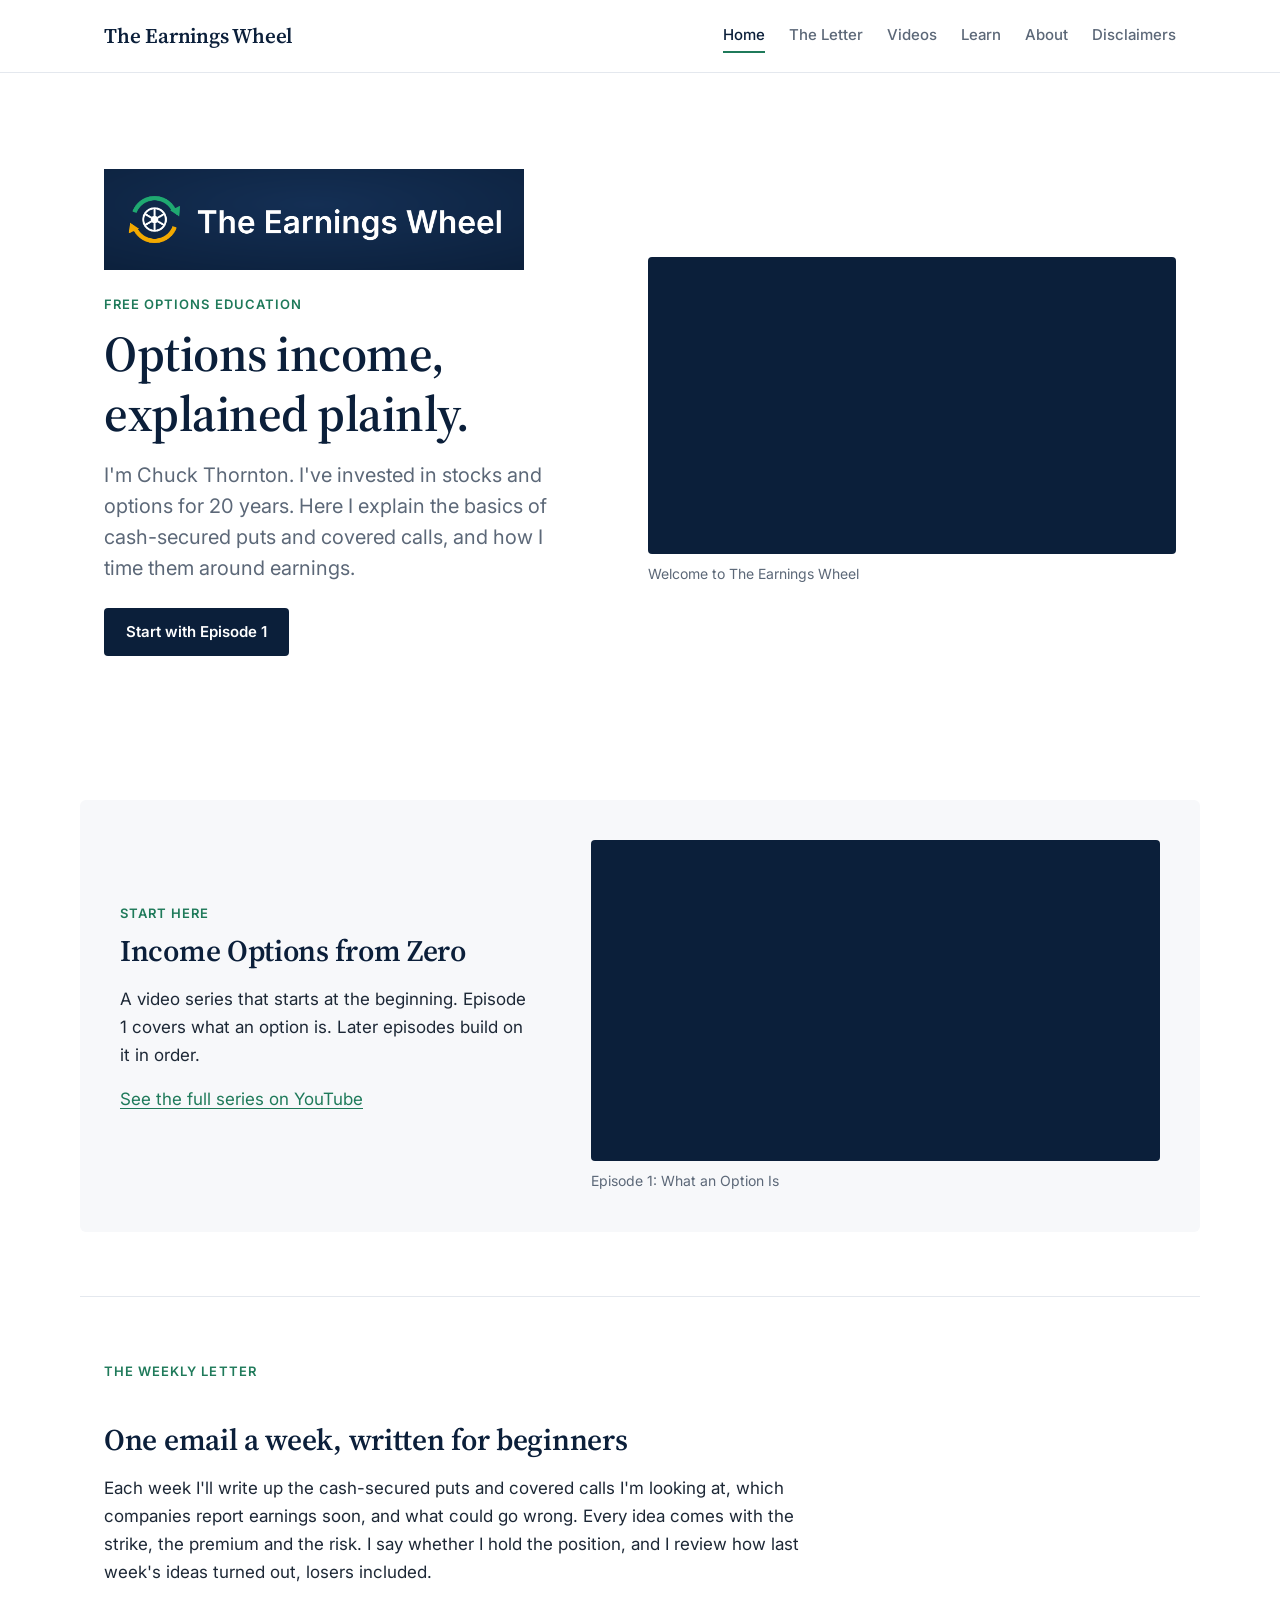
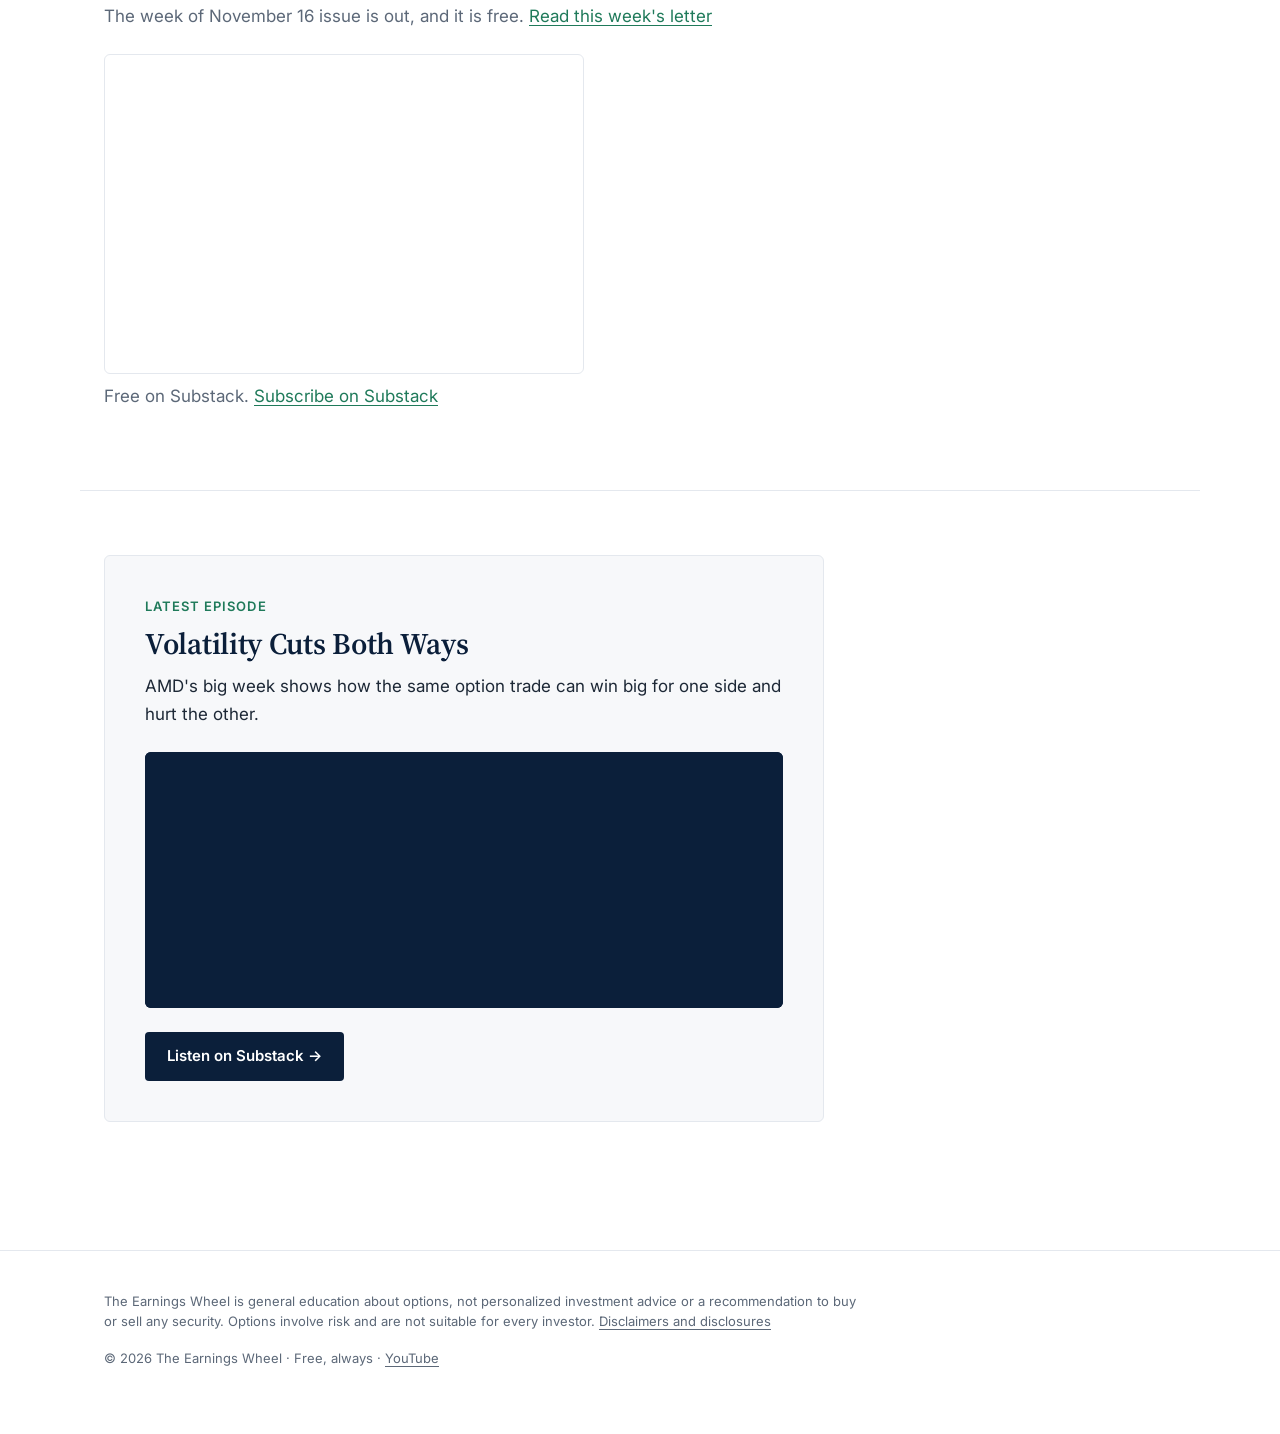
==== index.html @ 8e8e108b "Letter: week of November 16, 2026" ====
<!doctype html>
<html lang="en">
<head>
<meta charset="utf-8">
<meta name="viewport" content="width=device-width, initial-scale=1">
<title>The Earnings Wheel | Free options income education</title>
<meta name="description" content="Free, plain-English education on cash-secured puts, covered calls and the wheel, from Chuck Thornton.">
<meta property="og:title" content="The Earnings Wheel | Free options income education">
<meta property="og:description" content="Free, plain-English education on cash-secured puts, covered calls and the wheel, from Chuck Thornton.">
<meta property="og:url" content="https://earningswheel.com/">
<meta property="og:image" content="https://earningswheel.com/images/og/home_1200x630.png">
<meta name="twitter:card" content="summary_large_image">
<link rel="icon" href="data:image/svg+xml,%3Csvg xmlns='http://www.w3.org/2000/svg' viewBox='0 0 64 64'%3E%3Crect width='64' height='64' rx='12' fill='%230b1f3a'/%3E%3Ccircle cx='32' cy='32' r='15' fill='none' stroke='%23ffffff' stroke-width='5'/%3E%3Ccircle cx='32' cy='32' r='4' fill='%231f7a5a'/%3E%3C/svg%3E">
<link rel="preconnect" href="https://fonts.googleapis.com">
<link rel="preconnect" href="https://fonts.gstatic.com" crossorigin>
<link rel="stylesheet" href="https://fonts.googleapis.com/css2?family=Inter:wght@400;500;600&amp;family=Source+Serif+4:opsz,wght@8..60,500;8..60,600&amp;display=swap">
<link rel="stylesheet" href="styles.css">
</head>
<body>
<header class="site-header">
  <div class="container header-inner">
    <a class="wordmark" href="index.html">The Earnings Wheel</a>
    <nav class="site-nav" aria-label="Main"><a href="index.html" aria-current="page">Home</a><a href="letter.html">The Letter</a><a href="videos.html">Videos</a><a href="learn.html">Learn</a><a href="about.html">About</a><a href="disclaimers.html">Disclaimers</a></nav>
  </div>
</header>
<main>
<section class="hero">
  <div class="container hero-grid">
    <div class="hero-text">
      <img class="page-masthead" src="images/earningswheel_lockup_horizontal_3000_background.png" width="3000" height="722" alt="The Earnings Wheel horizontal navy masthead with wheel icon">
      <p class="eyebrow">Free options education</p>
      <h1>Options income, explained plainly.</h1>
      <p class="lede">I'm Chuck Thornton. I've invested in stocks and options for 20 years. Here I explain the basics of cash-secured puts and covered calls, and how I time them around earnings.</p>
      <p class="actions"><a class="button" href="videos.html#ep1">Start with Episode 1</a></p>
    </div>
    <figure class="hero-video">
      <div class="video"><iframe src="https://www.youtube-nocookie.com/embed/b3jSGx8PVtg" title="Welcome to The Earnings Wheel" allow="accelerometer; clipboard-write; encrypted-media; gyroscope; picture-in-picture; web-share" referrerpolicy="strict-origin-when-cross-origin" allowfullscreen loading="lazy"></iframe></div>
      <figcaption>Welcome to The Earnings Wheel</figcaption>
    </figure>
  </div>
</section>

<section class="section">
  <div class="container split">
    <div>
      <p class="eyebrow">Start here</p>
      <h2>Income Options from Zero</h2>
      <p>A video series that starts at the beginning. Episode 1 covers what an option is. Later episodes build on it in order.</p>
      <p><a href="https://www.youtube.com/playlist?list=PLWsv0Xh7Suto" target="_blank" rel="noopener">See the full series on YouTube</a></p>
    </div>
    <figure>
      <div class="video"><iframe src="https://www.youtube-nocookie.com/embed/blD7JErmvdY" title="What an Option Is" allow="accelerometer; clipboard-write; encrypted-media; gyroscope; picture-in-picture; web-share" referrerpolicy="strict-origin-when-cross-origin" allowfullscreen loading="lazy"></iframe></div>
      <figcaption>Episode 1: What an Option Is</figcaption>
    </figure>
  </div>
</section>

<section class="section section-rule">
  <div class="container"><div class="prose">
    <p class="eyebrow">The weekly letter</p>
    <h2>One email a week, written for beginners</h2>
    <p>Each week I'll write up the cash-secured puts and covered calls I'm looking at, which companies report earnings soon, and what could go wrong. Every idea comes with the strike, the premium and the risk. I say whether I hold the position, and I review how last week's ideas turned out, losers included.</p>
    <p class="note">The week of November 16 issue is out, and it is free. <a href="letter.html">Read this week's letter</a></p>
    <div class="subscribe" id="subscribe">
      <iframe class="substack-embed" src="https://earningswheel.substack.com/embed" title="Subscribe to The Earnings Wheel on Substack" frameborder="0" scrolling="no"></iframe>
      <p class="note">Free on Substack. <a href="https://earningswheel.substack.com/subscribe" target="_blank" rel="noopener">Subscribe on Substack</a></p>
    </div>
  </div></div>
</section>

<section class="section section-rule">
  <div class="container"><div class="prose">
    <article class="podcast-card">
      <p class="eyebrow">Latest episode</p>
      <h2>Volatility Cuts Both Ways</h2>
      <p class="podcast-dek">AMD's big week shows how the same option trade can win big for one side and hurt the other.</p>
      <div class="podcast-player">
        <iframe class="substack-podcast" src="https://earningswheel.substack.com/embed/podcast/volatility-cuts-both-ways" title="Volatility Cuts Both Ways" frameborder="0" scrolling="no"></iframe>
      </div>
      <p class="podcast-actions"><a class="button" href="https://earningswheel.substack.com/p/volatility-cuts-both-ways" target="_blank" rel="noopener">Listen on Substack&nbsp;&rarr;</a></p>
    </article>
  </div></div>
</section>

</main>
<footer class="site-footer">
  <div class="container">
    <p class="footer-note">The Earnings Wheel is general education about options, not personalized investment advice or a recommendation to buy or sell any security. Options involve risk and are not suitable for every investor. <a href="disclaimers.html">Disclaimers and disclosures</a></p>
    <p class="footer-meta">&copy; 2026 The Earnings Wheel &middot; Free, always &middot; <a href="https://www.youtube.com/@EarningsWheel" target="_blank" rel="noopener">YouTube</a></p>
  </div>
</footer>
</body>
</html>
---- styles.css ----
:root{
  --navy:#0b1f3a; --ink:#1d2836; --muted:#5c6878; --line:#e4e8ee; --tint:#f7f8fa; --accent:#1f7a5a;
  --serif:"Source Serif 4",Georgia,"Times New Roman",serif;
  --sans:Inter,-apple-system,"Segoe UI",Helvetica,Arial,sans-serif;
  --s1:8px; --s2:16px; --s3:24px; --s4:40px; --s5:64px; --s6:96px;
}
*,*::before,*::after{box-sizing:border-box}
html{-webkit-text-size-adjust:100%}
body{margin:0;font-family:var(--sans);font-size:17px;line-height:1.65;color:var(--ink);background:#fff;-webkit-font-smoothing:antialiased}
img{max-width:100%;height:auto}
iframe{max-width:100%}
a{color:var(--accent);text-decoration-thickness:1px;text-underline-offset:3px}
a:hover{color:var(--navy)}
h1,h2,h3{font-family:var(--serif);color:var(--navy);font-weight:600;line-height:1.2;letter-spacing:-.01em;margin:0 0 var(--s2)}
h1{font-size:clamp(34px,5vw,50px)}
h2{font-size:clamp(24px,3vw,30px)}
p{margin:0 0 var(--s2)}
.container{max-width:1120px;margin:0 auto;padding:0 var(--s3)}
.prose{max-width:720px}

/* header */
.site-header{border-bottom:1px solid var(--line);background:#fff}
.header-inner{display:flex;align-items:center;justify-content:space-between;gap:var(--s3);min-height:72px;flex-wrap:wrap}
.wordmark{font-family:var(--serif);font-weight:600;font-size:21px;color:var(--navy);text-decoration:none;letter-spacing:-.01em}
.site-nav{display:flex;flex-wrap:wrap;gap:var(--s1) var(--s3)}
.site-nav a{color:var(--muted);text-decoration:none;font-size:15px;font-weight:500;padding:4px 0;border-bottom:2px solid transparent}
.site-nav a:hover{color:var(--navy)}
.site-nav a[aria-current=page]{color:var(--navy);border-bottom-color:var(--accent)}

/* type helpers */
.eyebrow{font-size:13px;font-weight:600;letter-spacing:.08em;text-transform:uppercase;color:var(--accent);margin-bottom:var(--s1)}
.lede{font-size:clamp(18px,2vw,20px);color:var(--muted);line-height:1.55}
.note{color:var(--muted)}
.fine{font-size:14px;color:var(--muted);margin-top:var(--s4)}
.meta{font-size:14px;color:var(--muted);margin:0}
figure{margin:0}
figcaption{font-size:14px;color:var(--muted);margin-top:var(--s1)}

/* buttons */
.actions{display:flex;flex-wrap:wrap;align-items:center;gap:var(--s2) var(--s3);margin-top:var(--s3)}
.button{display:inline-block;background:var(--navy);color:#fff;text-decoration:none;font-weight:600;font-size:15px;padding:12px 22px;border-radius:4px}
.button:hover{background:#163257;color:#fff}
.text-link{font-weight:600;font-size:15px}

/* sections */
.hero{padding:var(--s6) 0 var(--s5)}
.hero-grid{display:grid;grid-template-columns:1fr 1.1fr;gap:var(--s5);align-items:center}
.hero-text .lede{max-width:34em}
.section{padding:var(--s5) 0}
.section-rule .container{border-top:1px solid var(--line);padding-top:var(--s5)}
.section-rule{padding-top:0}
.split{display:grid;grid-template-columns:1fr 1.4fr;gap:var(--s5);align-items:center;background:var(--tint);padding:var(--s4);border-radius:6px}
.page-head{padding:var(--s5) 0 0}
.page-head .lede{margin-bottom:0}
.page-head + .section{padding-top:var(--s4)}
.about-photo{display:block;width:280px;max-width:100%;height:auto;margin:0 0 var(--s3);border-radius:6px;border:1px solid var(--line)}
@media (max-width:600px){.about-photo{width:200px}}
.prose h2{margin-top:var(--s4)}
.prose h2:first-child{margin-top:0}

/* video */
.video{position:relative;aspect-ratio:16/9;background:#0b1f3a;border-radius:4px;overflow:hidden}
.video iframe{position:absolute;inset:0;width:100%;height:100%;border:0}
.video-list{display:grid;grid-template-columns:1fr 1fr;gap:var(--s4)}
.video-list h2{font-size:22px;margin:var(--s2) 0 4px}

/* letter list */
.defs{margin:0;border-top:1px solid var(--line)}
.defs dt{font-weight:600;color:var(--navy);padding-top:var(--s2)}
.defs dd{margin:2px 0 0;padding-bottom:var(--s2);border-bottom:1px solid var(--line);color:var(--ink)}

/* about */
.signature{font-family:var(--serif);font-size:20px;color:var(--navy);margin-top:var(--s3)}
.callout{margin-top:var(--s4);padding:var(--s2) var(--s3);border-left:3px solid var(--accent);background:var(--tint);font-size:15px;color:var(--muted)}

/* footer */
.site-footer{border-top:1px solid var(--line);margin-top:var(--s5);padding:var(--s4) 0 var(--s5)}
.footer-note{font-size:13px;line-height:1.6;color:var(--muted);max-width:760px}
.footer-note a,.footer-meta a{color:var(--muted)}
.footer-meta{font-size:13px;color:var(--muted);margin:0}

@media (max-width:860px){
  .hero{padding:var(--s5) 0 var(--s4)}
  .hero-grid,.split,.video-list{grid-template-columns:1fr;gap:var(--s4)}
  .split{padding:var(--s3)}
}
@media (max-width:520px){
  body{font-size:16px}
  .container{padding:0 20px}
  .header-inner{padding-top:14px;padding-bottom:10px;gap:var(--s1)}
  .site-nav{gap:4px 16px}
  .site-nav a{font-size:14px}
  .section{padding:var(--s4) 0}
  .section-rule .container{padding-top:var(--s4)}
}

/* weekly letter issue */
.page-masthead,.letter-masthead{display:block;width:420px;max-width:100%;height:auto;background:var(--navy);margin:0 0 var(--s3)}
.letter-byline{color:var(--muted);font-size:15px;margin:0 0 var(--s3)}
.letter-head .letter-byline{margin-bottom:0}
.letter-toc{margin:0 0 var(--s4)}
.letter-toc ul{margin:0;padding-left:1.25rem}
.letter-issue .caption{font-size:15px;color:var(--muted);margin:0 0 var(--s2)}
.table-wrap{overflow-x:auto;-webkit-overflow-scrolling:touch;margin:0 0 var(--s3);max-width:100%}
.letter-table{width:100%;border-collapse:collapse;font-size:15px;margin:0;min-width:28rem}
.letter-table th,.letter-table td{border:1px solid var(--line);padding:8px 10px;text-align:left;vertical-align:top}
.letter-table th{background:var(--tint);font-weight:600;color:var(--navy)}
.letter-table th.num{text-align:right;font-variant-numeric:tabular-nums}
.letter-table td.num{text-align:right;white-space:nowrap;font-variant-numeric:tabular-nums}
.letter-issue hr{border:0;border-top:1px solid var(--line);margin:var(--s4) 0}
.letter-issue .callout{margin:var(--s3) 0}
.letter-issue .callout p:last-child{margin-bottom:0}
.letter-issue ul{margin:0 0 var(--s3);padding-left:1.25rem}
.letter-issue li{margin:0 0 .35em}
.letter-issue li:last-child{margin-bottom:0}
.letter-archive-title{font-size:clamp(28px,4vw,40px);margin:0 0 var(--s2)}
@media (max-width:520px){
  .letter-table{font-size:13px;min-width:0;width:100%}
  .letter-table th,.letter-table td{padding:6px 6px}
}

/* watch-on-youtube links under video embeds */
.watch-yt{margin:var(--s1) 0 0;font-size:15px;font-weight:600}

/* Following One Covered Call on Videos — modest portrait embed */
.video-portrait{aspect-ratio:9/16;max-width:320px;margin:var(--s3) 0 var(--s2)}
.follow-list h3{font-size:22px;margin:var(--s2) 0 4px}
.follow-list article + article{margin-top:var(--s4)}

.follow-videos{display:grid;grid-template-columns:1fr 1fr;gap:var(--s4);margin-top:var(--s3);align-items:start}
.follow-videos .video-portrait{margin-top:0;max-width:100%}
@media (max-width:600px){
  .follow-videos{grid-template-columns:1fr}
  .follow-videos .video-portrait{max-width:320px}
}

/* Home: Substack signup for the weekly letter */
.subscribe{margin-top:var(--s3)}
.substack-embed{display:block;width:100%;max-width:480px;height:320px;border:1px solid var(--line);border-radius:6px;background:#fff}
.subscribe .note{margin-top:var(--s1)}

/* Home: latest podcast episode */
.podcast-card{padding:var(--s4);background:var(--tint);border:1px solid var(--line);border-radius:6px;overflow:hidden}
.podcast-card h2{margin-top:0;margin-bottom:10px}
.podcast-card .podcast-dek{margin:0 0 var(--s3)}
/* Wide card: Substack uses a tall layout, so the iframe is taller than the
   visible window and pinned to the bottom so the control row is fully visible
   with padding, without the empty hero above or the Subscribe row below. */
.podcast-player{width:100%;height:256px;border-radius:6px;overflow:hidden;background:var(--navy);position:relative}
.podcast-player iframe{display:block;width:100%;height:456px;border:0;background:var(--navy);position:absolute;left:0;bottom:0}
.podcast-actions{margin:var(--s3) 0 0}
/* Narrower than Substack's tall layout (~600px player width) */
@media (max-width:727px){
  .podcast-player{height:336px}
  .podcast-player iframe{position:static;height:336px}
}
@media (max-width:520px){
  .podcast-card{padding:20px}
  .podcast-player{container-type:inline-size;height:auto;aspect-ratio:350/204;position:relative}
  .podcast-player iframe{position:absolute;left:0;top:0;bottom:auto;width:350px;max-width:none;height:204px;transform-origin:0 0;transform:scale(calc(100cqi / 350px))}
}
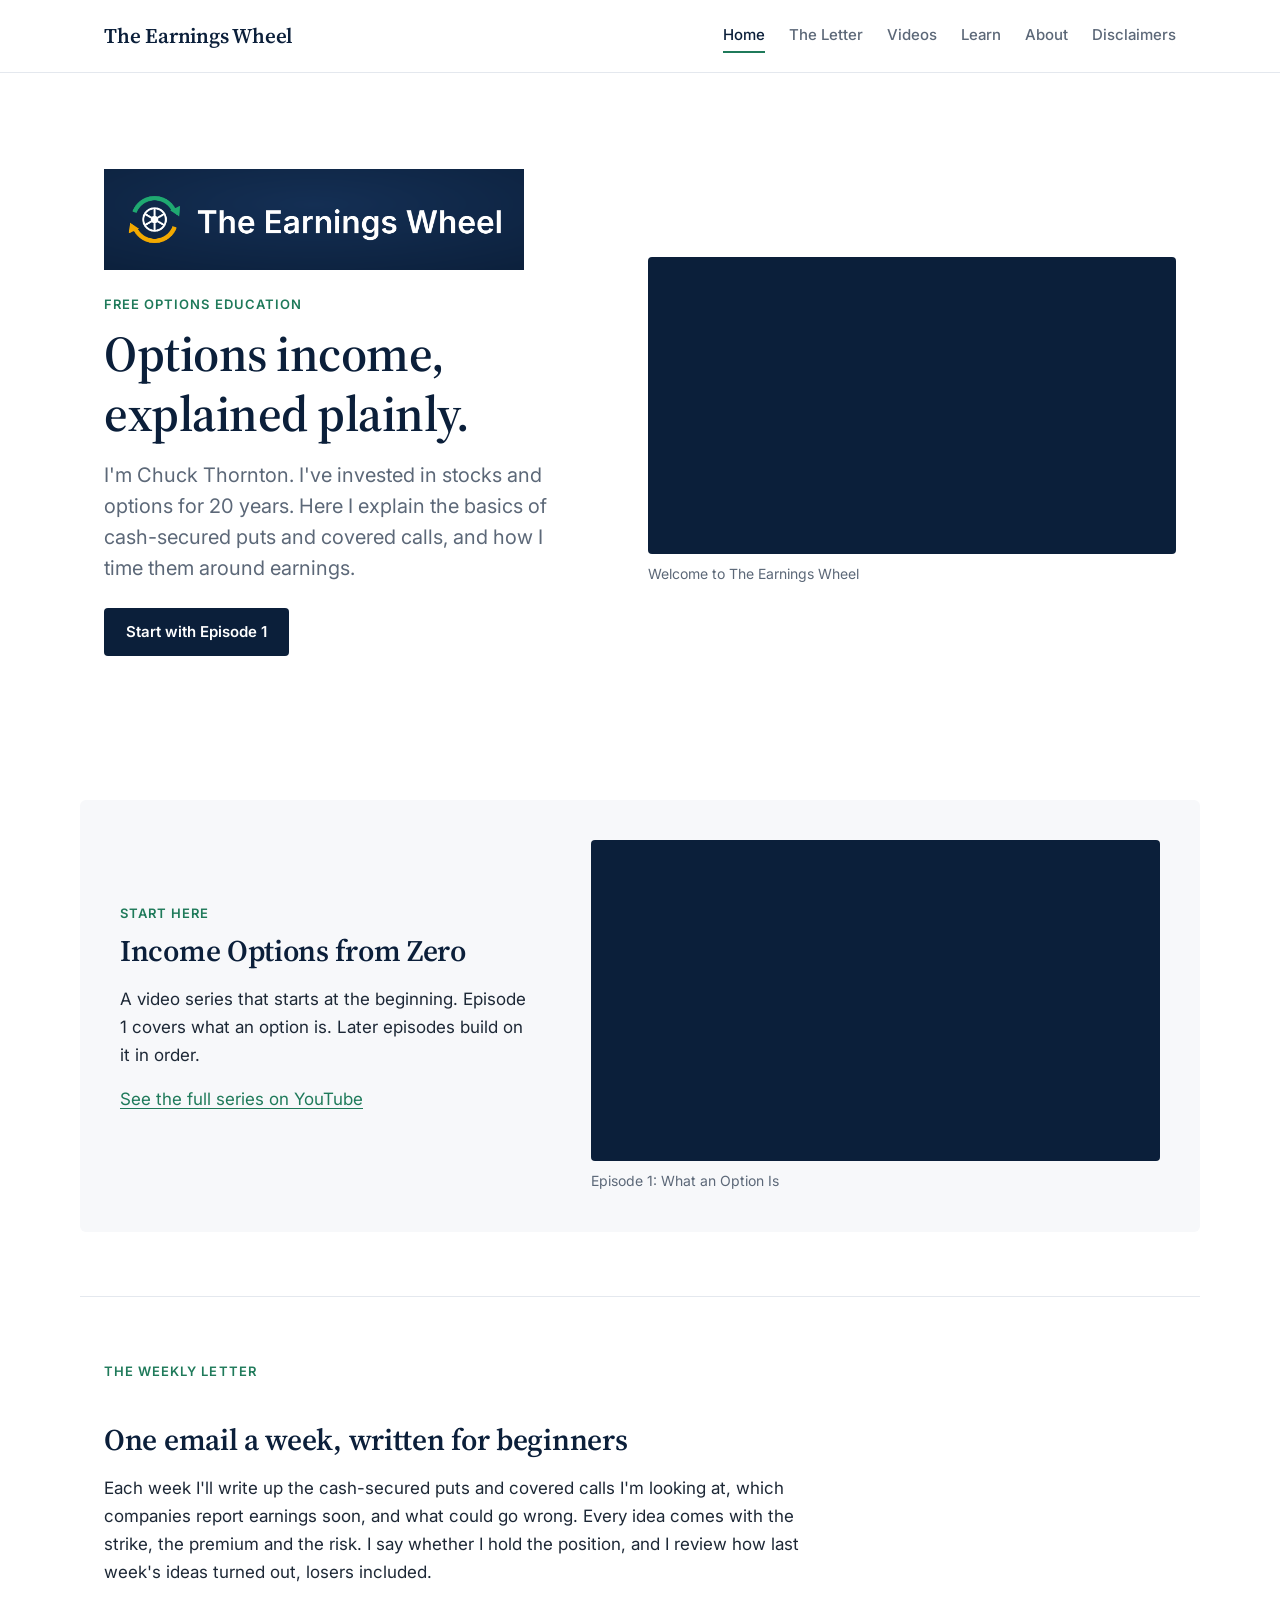
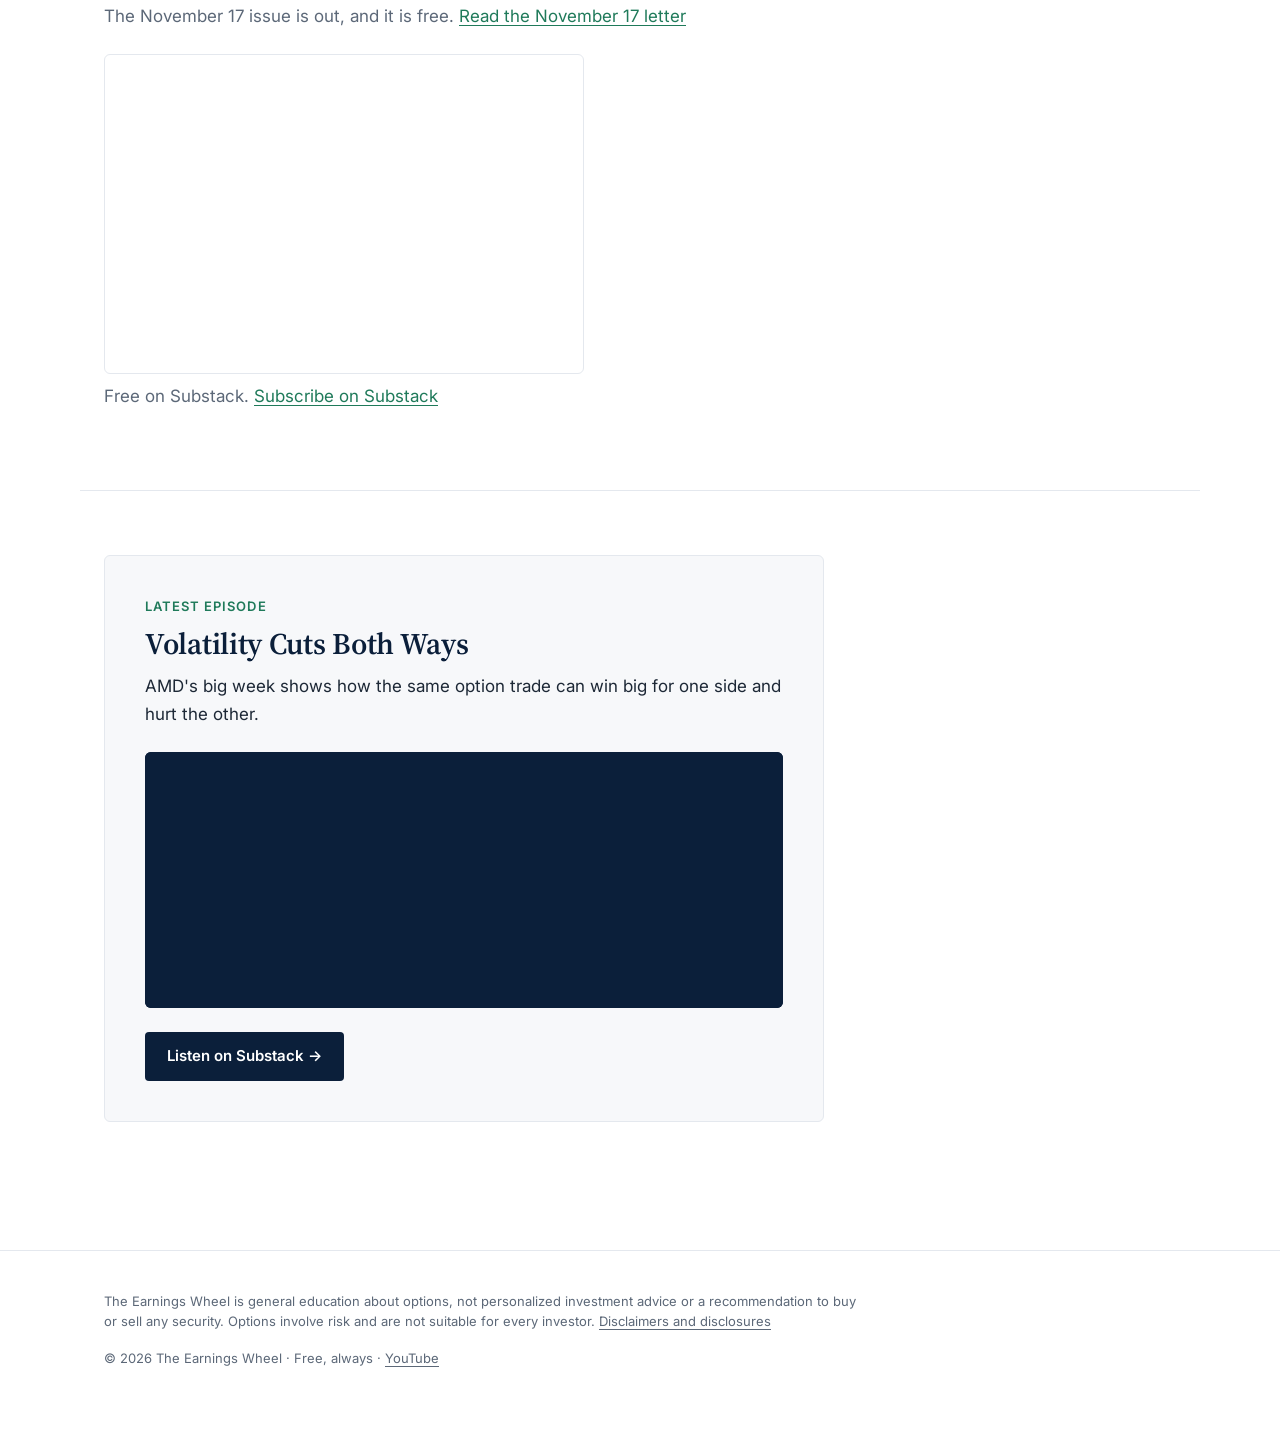
==== commit 525b6dfc: "Letter: The week NVIDIA reports without Jensen Huang (Nov 17, 2026)" ====
--- a/index.html
+++ b/index.html
@@ -60,7 +60,7 @@
     <p class="eyebrow">The weekly letter</p>
     <h2>One email a week, written for beginners</h2>
     <p>Each week I'll write up the cash-secured puts and covered calls I'm looking at, which companies report earnings soon, and what could go wrong. Every idea comes with the strike, the premium and the risk. I say whether I hold the position, and I review how last week's ideas turned out, losers included.</p>
-    <p class="note">The week of November 16 issue is out, and it is free. <a href="letter.html">Read this week's letter</a></p>
+    <p class="note">The November 17 issue is out, and it is free. <a href="letter.html">Read the November 17 letter</a></p>
     <div class="subscribe" id="subscribe">
       <iframe class="substack-embed" src="https://earningswheel.substack.com/embed" title="Subscribe to The Earnings Wheel on Substack" frameborder="0" scrolling="no"></iframe>
       <p class="note">Free on Substack. <a href="https://earningswheel.substack.com/subscribe" target="_blank" rel="noopener">Subscribe on Substack</a></p>
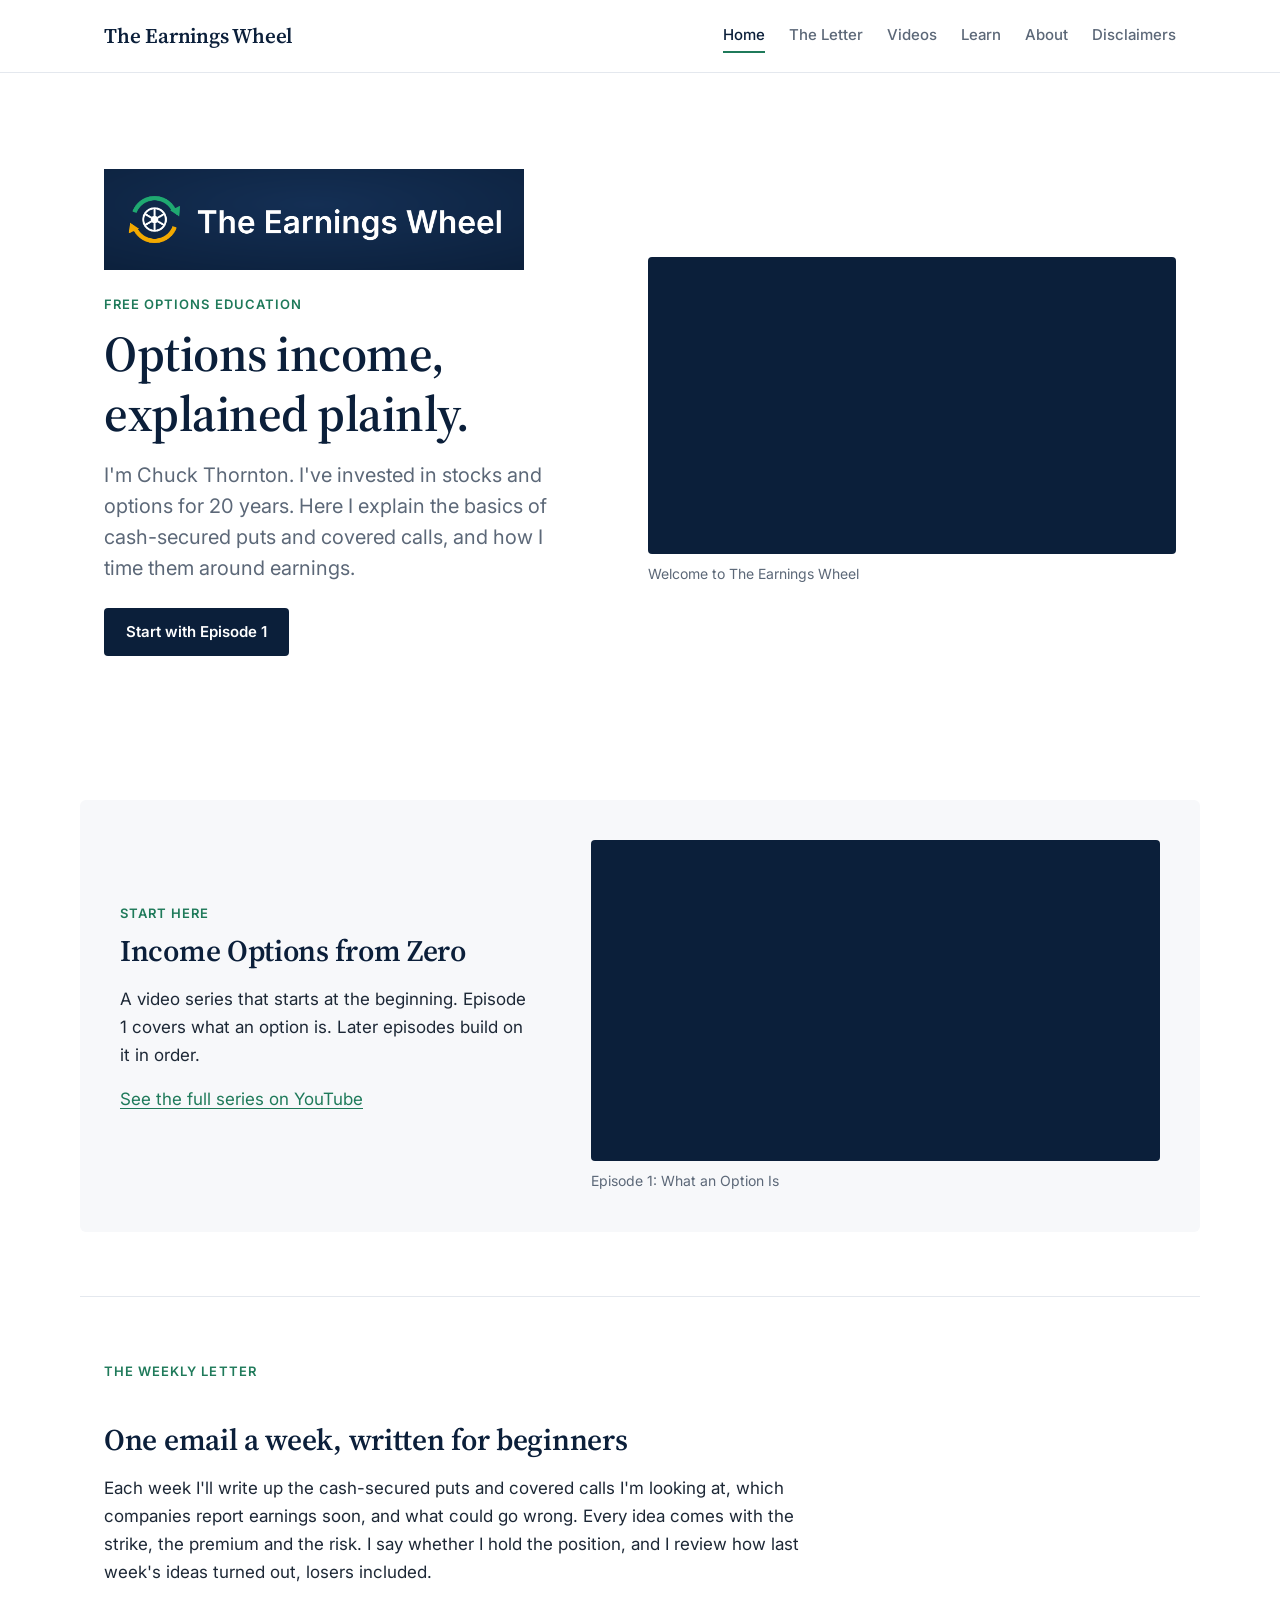
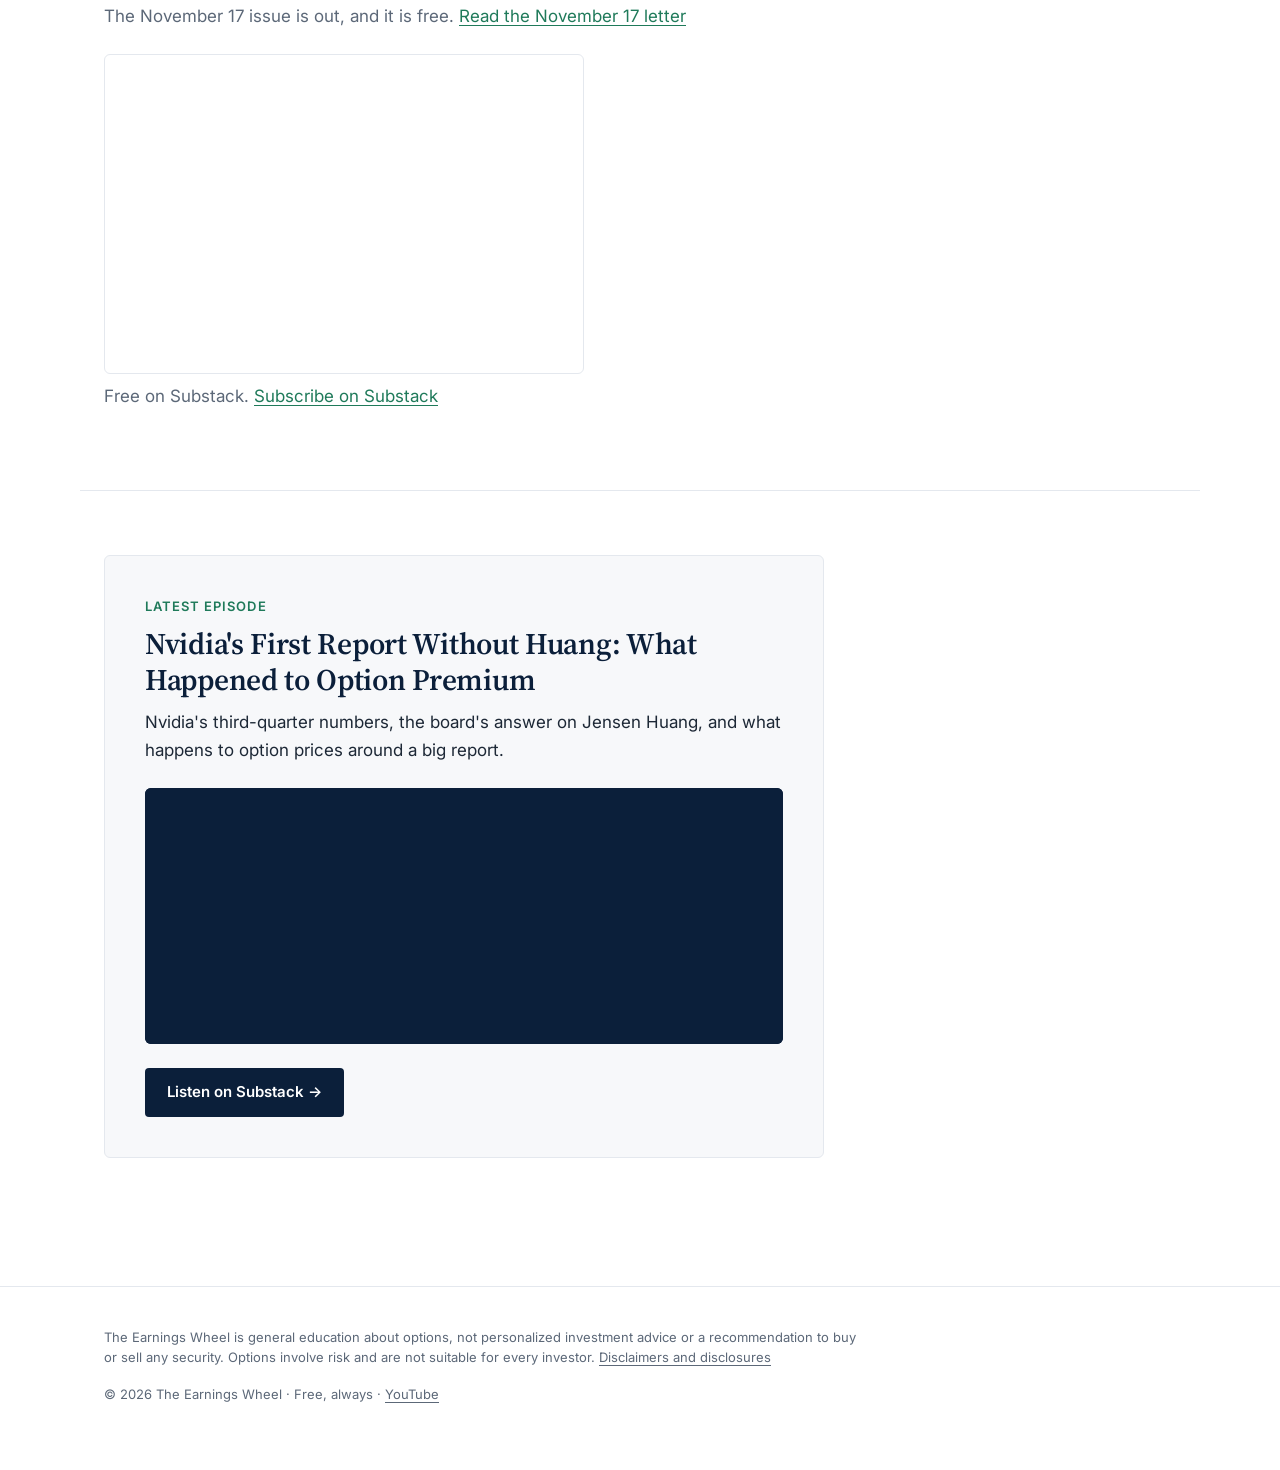
==== commit 88e355d3: "Home: update latest podcast episode to Nvidia Q3" ====
--- a/index.html
+++ b/index.html
@@ -72,12 +72,12 @@
   <div class="container"><div class="prose">
     <article class="podcast-card">
       <p class="eyebrow">Latest episode</p>
-      <h2>Volatility Cuts Both Ways</h2>
-      <p class="podcast-dek">AMD's big week shows how the same option trade can win big for one side and hurt the other.</p>
+      <h2>Nvidia's First Report Without Huang: What Happened to Option Premium</h2>
+      <p class="podcast-dek">Nvidia's third-quarter numbers, the board's answer on Jensen Huang, and what happens to option prices around a big report.</p>
       <div class="podcast-player">
-        <iframe class="substack-podcast" src="https://earningswheel.substack.com/embed/podcast/volatility-cuts-both-ways" title="Volatility Cuts Both Ways" frameborder="0" scrolling="no"></iframe>
+        <iframe class="substack-podcast" src="https://earningswheel.substack.com/embed/podcast/nvidias-first-report-without-huang" title="Nvidia's First Report Without Huang: What Happened to Option Premium" frameborder="0" scrolling="no"></iframe>
       </div>
-      <p class="podcast-actions"><a class="button" href="https://earningswheel.substack.com/p/volatility-cuts-both-ways" target="_blank" rel="noopener">Listen on Substack&nbsp;&rarr;</a></p>
+      <p class="podcast-actions"><a class="button" href="https://earningswheel.substack.com/p/nvidias-first-report-without-huang" target="_blank" rel="noopener">Listen on Substack&nbsp;&rarr;</a></p>
     </article>
   </div></div>
 </section>
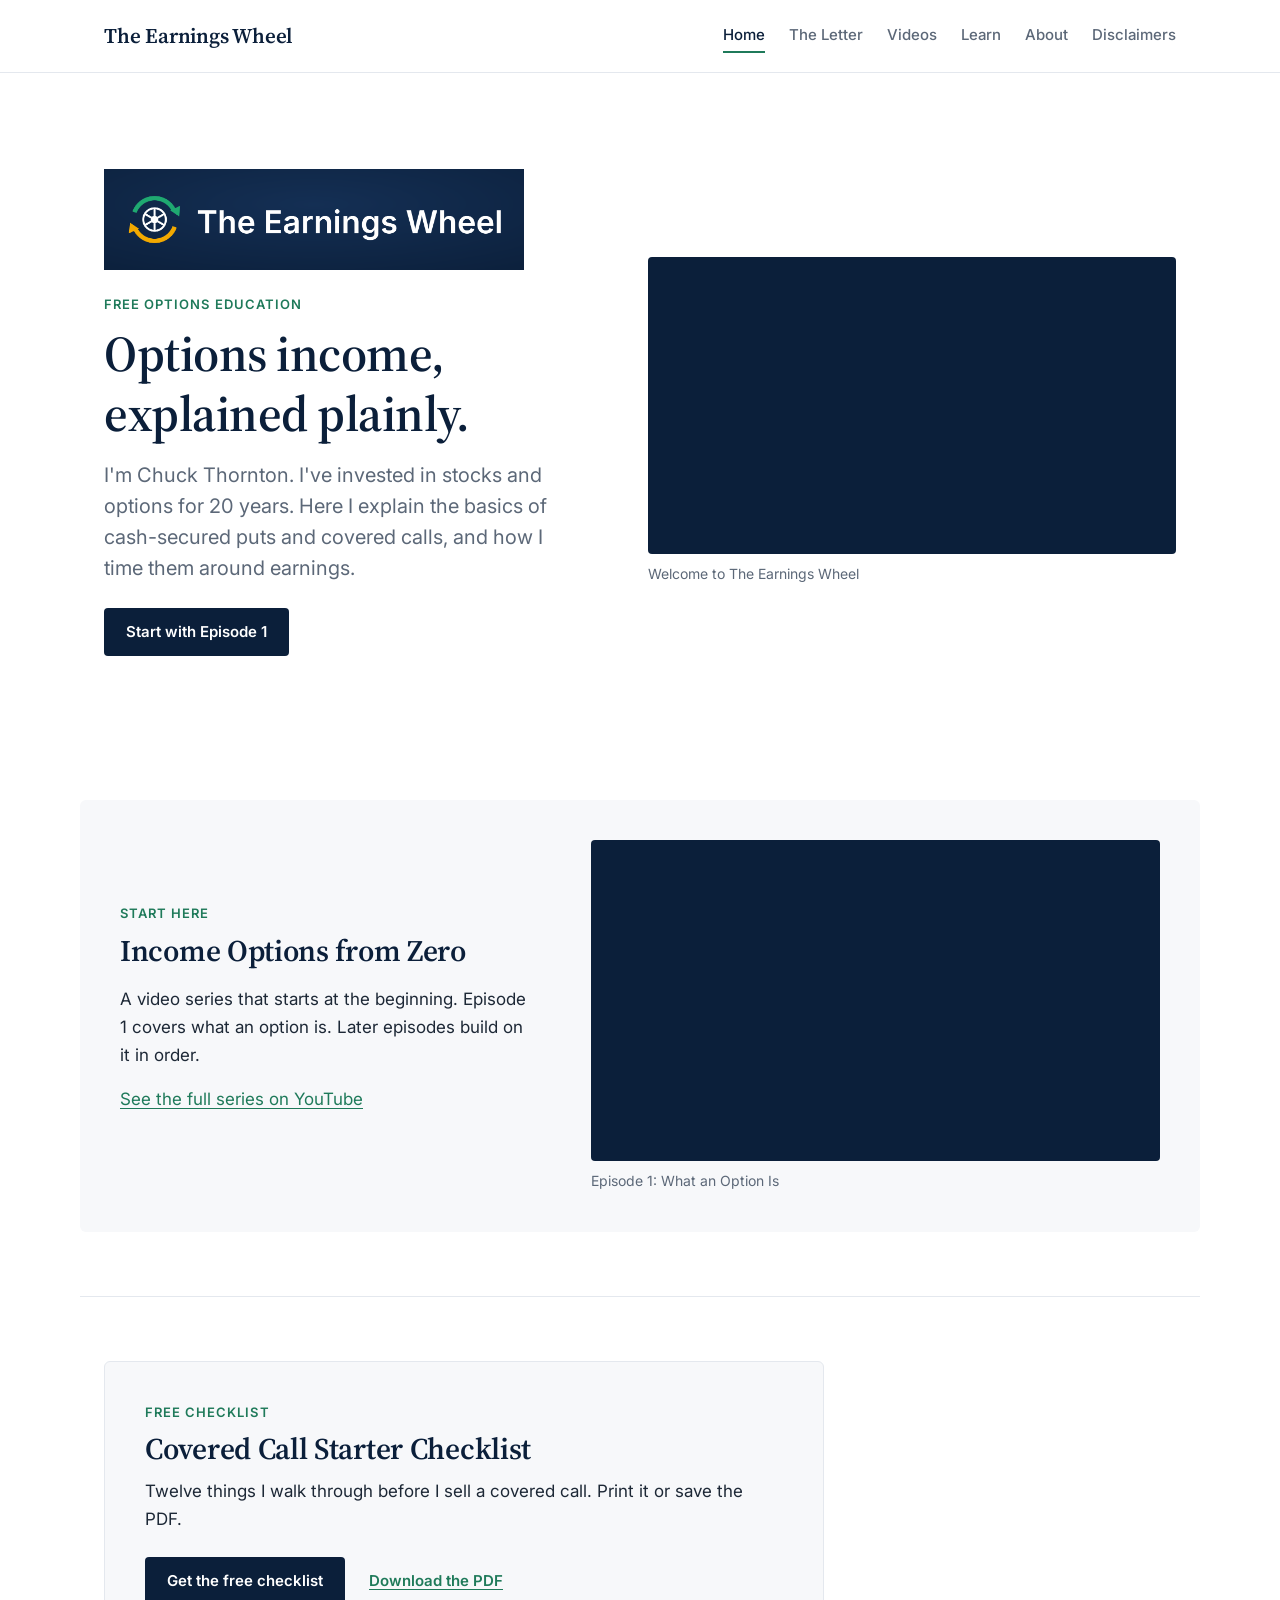
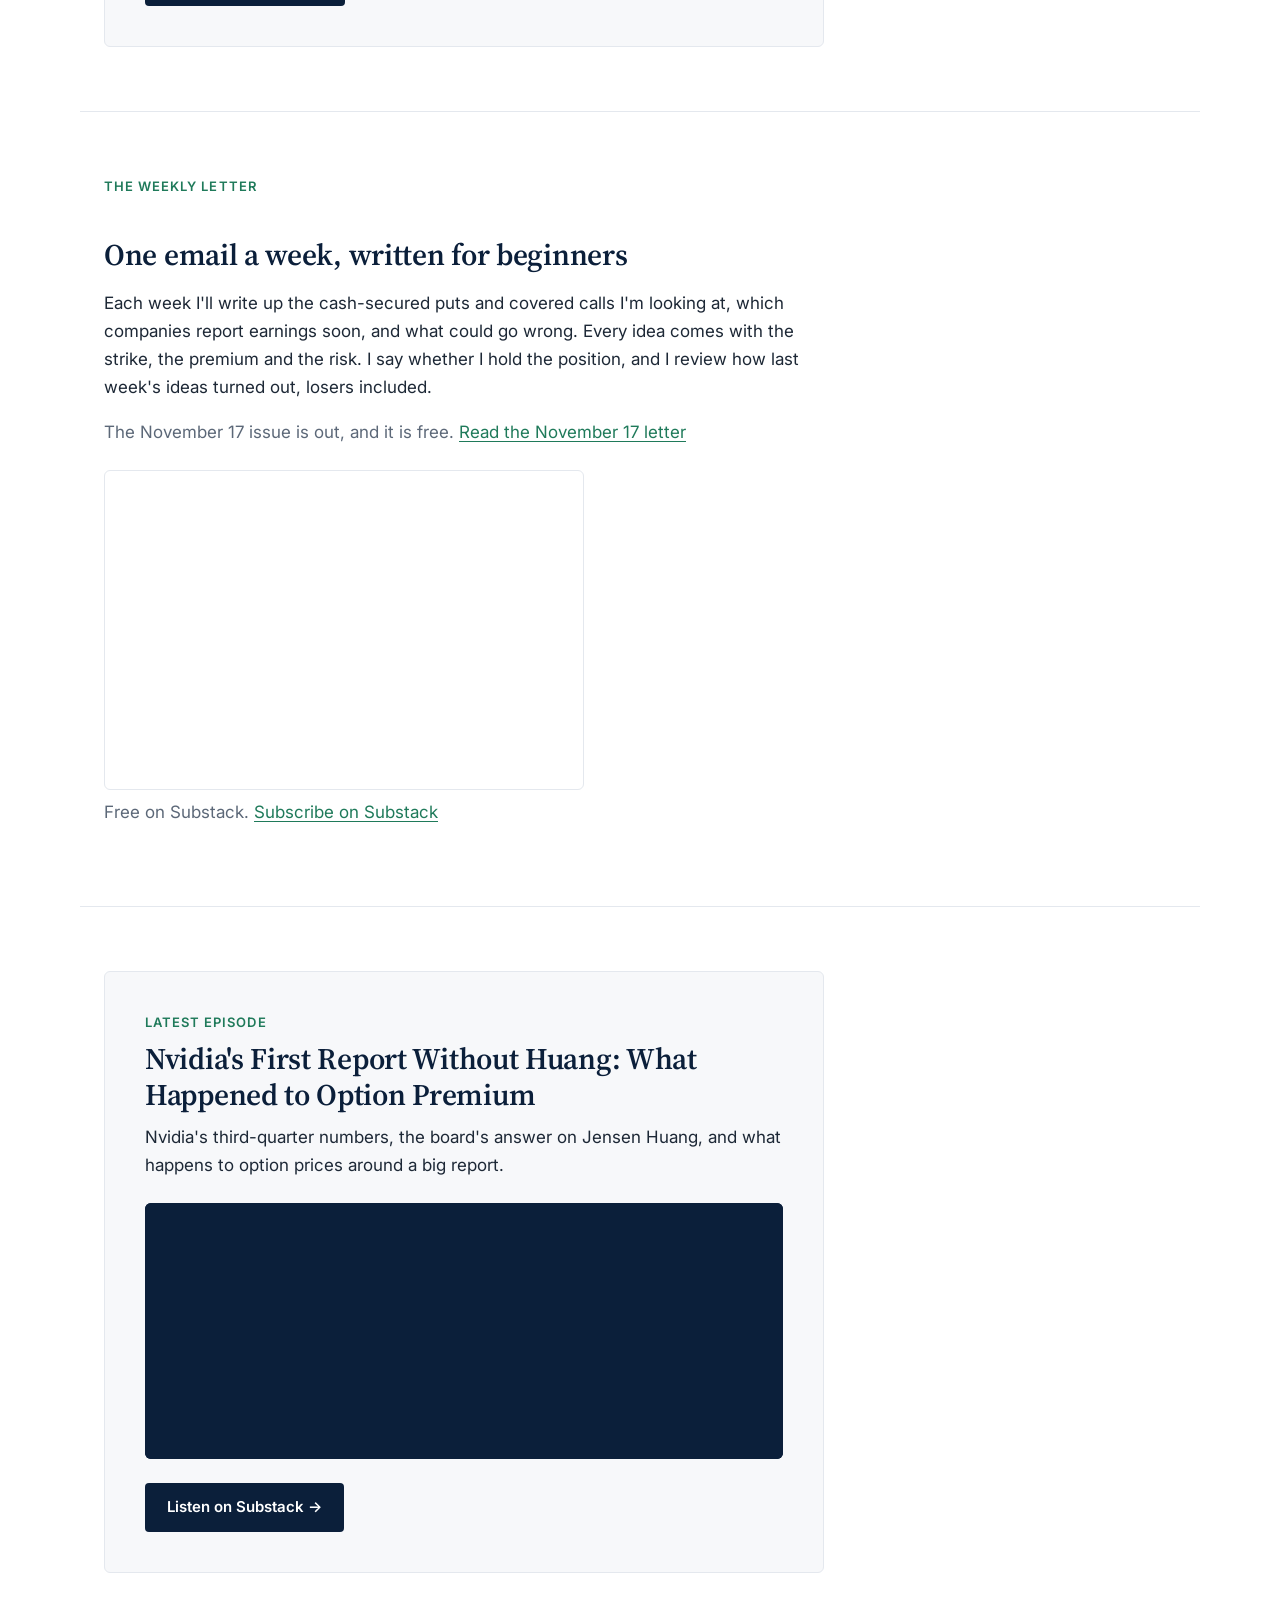
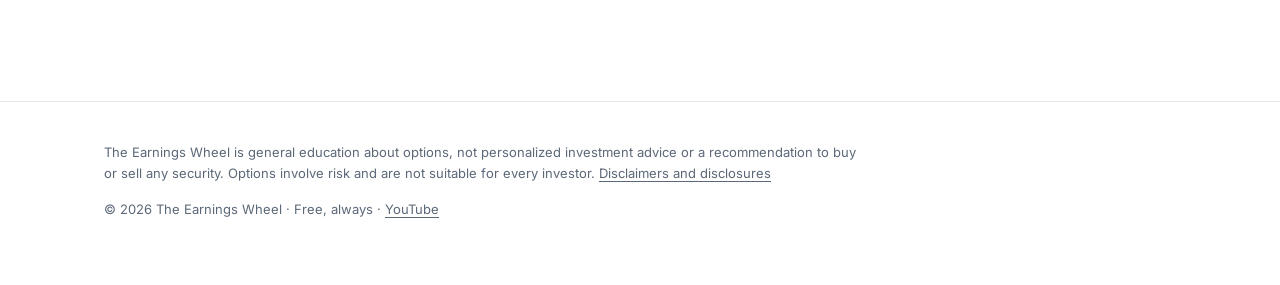
==== commit 4ba8ebf5: "Add Covered Call Starter Checklist page and printable PDF" ====
--- a/index.html
+++ b/index.html
@@ -57,6 +57,17 @@
 
 <section class="section section-rule">
   <div class="container"><div class="prose">
+    <div class="checklist-promo">
+      <p class="eyebrow">Free checklist</p>
+      <h2>Covered Call Starter Checklist</h2>
+      <p>Twelve things I walk through before I sell a covered call. Print it or save the PDF.</p>
+      <p class="actions"><a class="button" href="checklist.html">Get the free checklist</a> <a class="text-link" href="checklist.pdf">Download the PDF</a></p>
+    </div>
+  </div></div>
+</section>
+
+<section class="section section-rule">
+  <div class="container"><div class="prose">
     <p class="eyebrow">The weekly letter</p>
     <h2>One email a week, written for beginners</h2>
     <p>Each week I'll write up the cash-secured puts and covered calls I'm looking at, which companies report earnings soon, and what could go wrong. Every idea comes with the strike, the premium and the risk. I say whether I hold the position, and I review how last week's ideas turned out, losers included.</p>
--- a/styles.css
+++ b/styles.css
@@ -159,3 +159,46 @@
   .podcast-player{container-type:inline-size;height:auto;aspect-ratio:350/204;position:relative}
   .podcast-player iframe{position:absolute;left:0;top:0;bottom:auto;width:350px;max-width:none;height:204px;transform-origin:0 0;transform:scale(calc(100cqi / 350px))}
 }
+
+/* Covered Call Starter Checklist */
+.checklist{list-style:none;margin:0;padding:0}
+.checklist li{margin:0;padding:0;border-bottom:1px solid var(--line)}
+.checklist li:last-child{border-bottom:0}
+.check-item{display:flex;gap:14px;align-items:flex-start;padding:18px 0;cursor:pointer}
+.check-item input{
+  position:absolute;width:1px;height:1px;padding:0;margin:-1px;overflow:hidden;clip:rect(0,0,0,0);white-space:nowrap;border:0
+}
+.tick{
+  flex:0 0 auto;width:22px;height:22px;margin-top:5px;border:2px solid var(--navy);border-radius:3px;background:#fff;
+  position:relative;print-color-adjust:exact;-webkit-print-color-adjust:exact
+}
+.check-item input:checked + .tick{background:var(--accent);border-color:var(--accent)}
+.check-item input:checked + .tick::after{
+  content:"";position:absolute;left:6px;top:1px;width:6px;height:11px;border:solid #fff;border-width:0 2px 2px 0;transform:rotate(45deg)
+}
+.check-item input:focus-visible + .tick{outline:2px solid var(--accent);outline-offset:2px}
+.check-text{min-width:0;flex:1}
+.check-text strong{display:block;font-family:var(--serif);font-weight:600;font-size:20px;color:var(--navy);line-height:1.3;margin:0 0 6px}
+.check-text .check-body{display:block;margin:0;color:var(--ink)}
+.checklist-promo{padding:var(--s4);background:var(--tint);border:1px solid var(--line);border-radius:6px}
+.checklist-promo h2{margin-top:0;margin-bottom:10px}
+.checklist-promo p:last-of-type{margin-bottom:0}
+.checklist-promo .actions{margin-top:var(--s3)}
+@media (max-width:520px){
+  .checklist-promo{padding:20px}
+  .check-text strong{font-size:18px}
+}
+
+@media print{
+  .site-header,.page-masthead,.actions,.subscribe,.subscribe-section,.site-footer .footer-meta{display:none !important}
+  .site-footer{margin-top:var(--s3);padding:var(--s3) 0 0;border-top:1px solid #ccc}
+  .page-head,.section,.hero{padding:0 !important}
+  .page-head + .section{padding-top:var(--s2) !important}
+  .page-head .lede{margin-bottom:var(--s2)}
+  a{color:inherit;text-decoration:none}
+  .check-item{padding:12px 0;cursor:default;break-inside:avoid;page-break-inside:avoid}
+  .tick{border-color:#000;background:#fff}
+  .check-item input:checked + .tick{background:#000;border-color:#000}
+  .callout{break-inside:avoid;background:#fff;border-left-color:#000;color:#000}
+  @page{margin:.6in}
+}
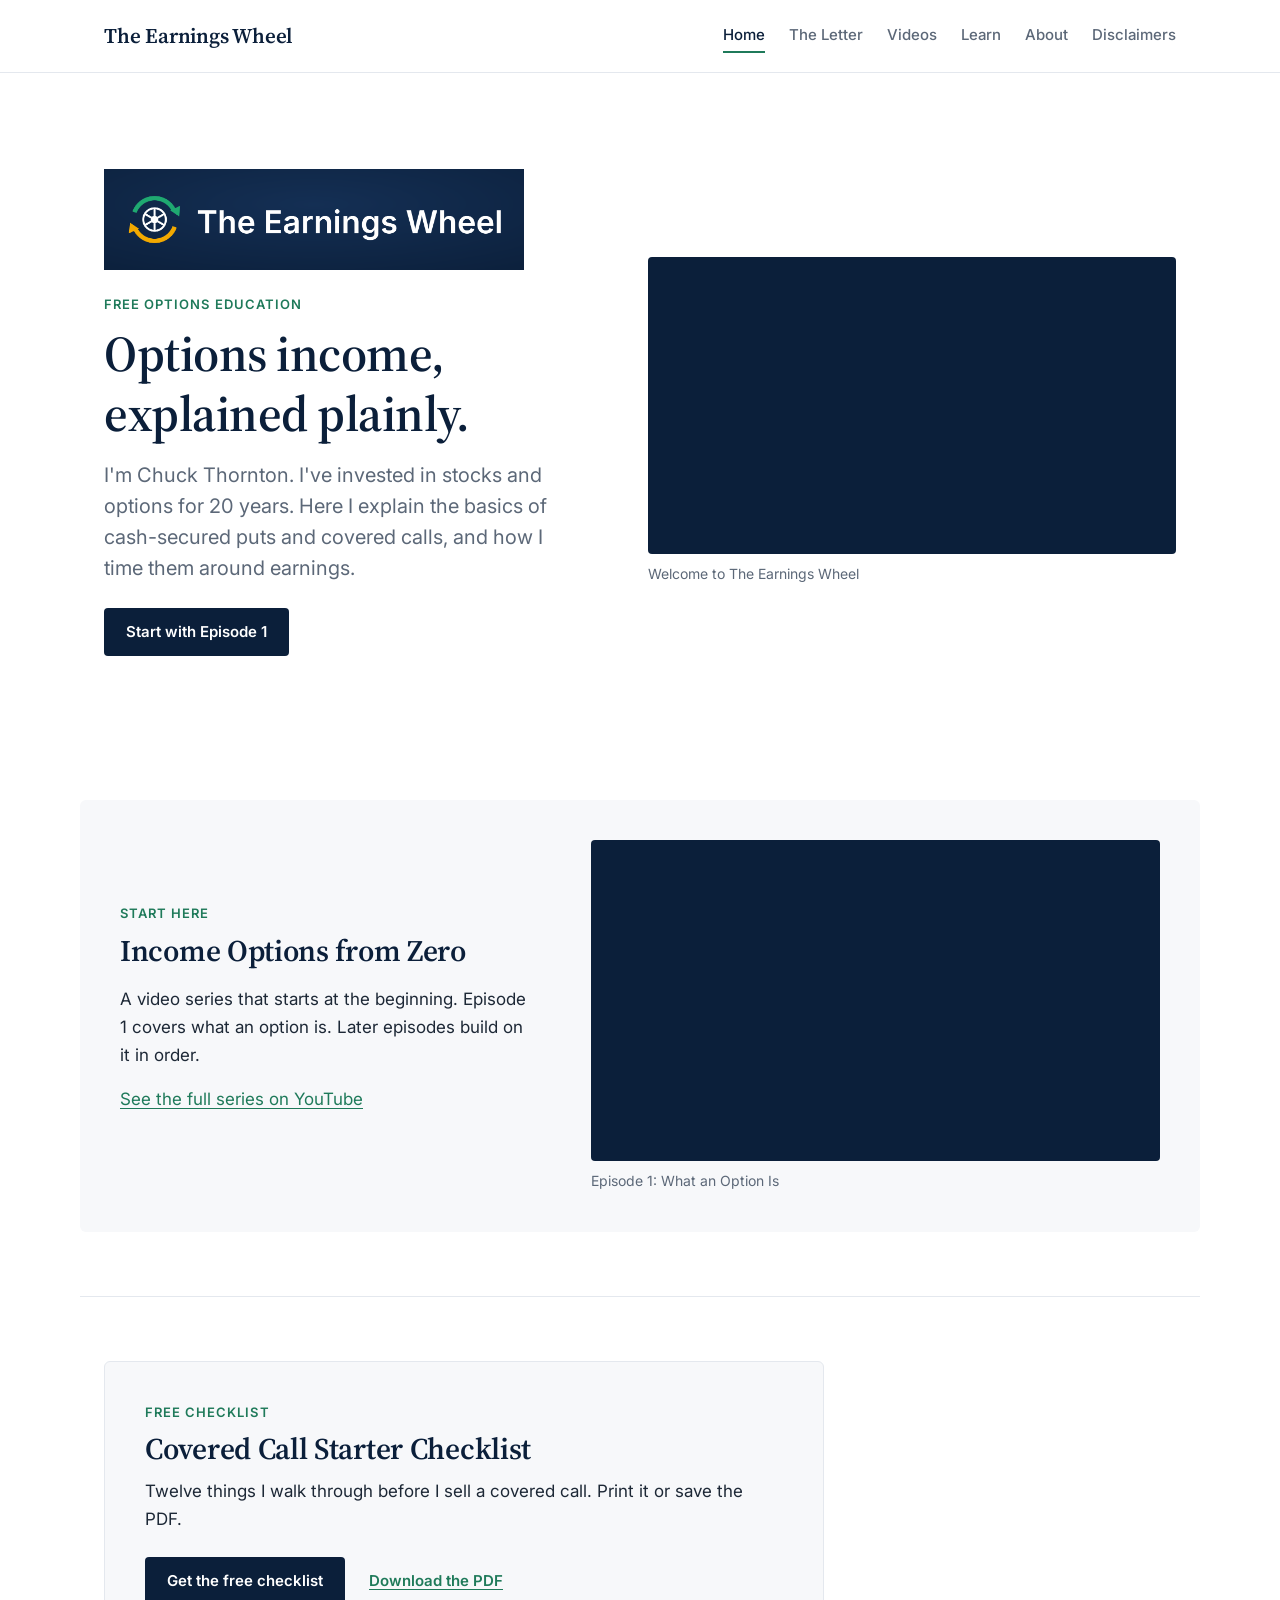
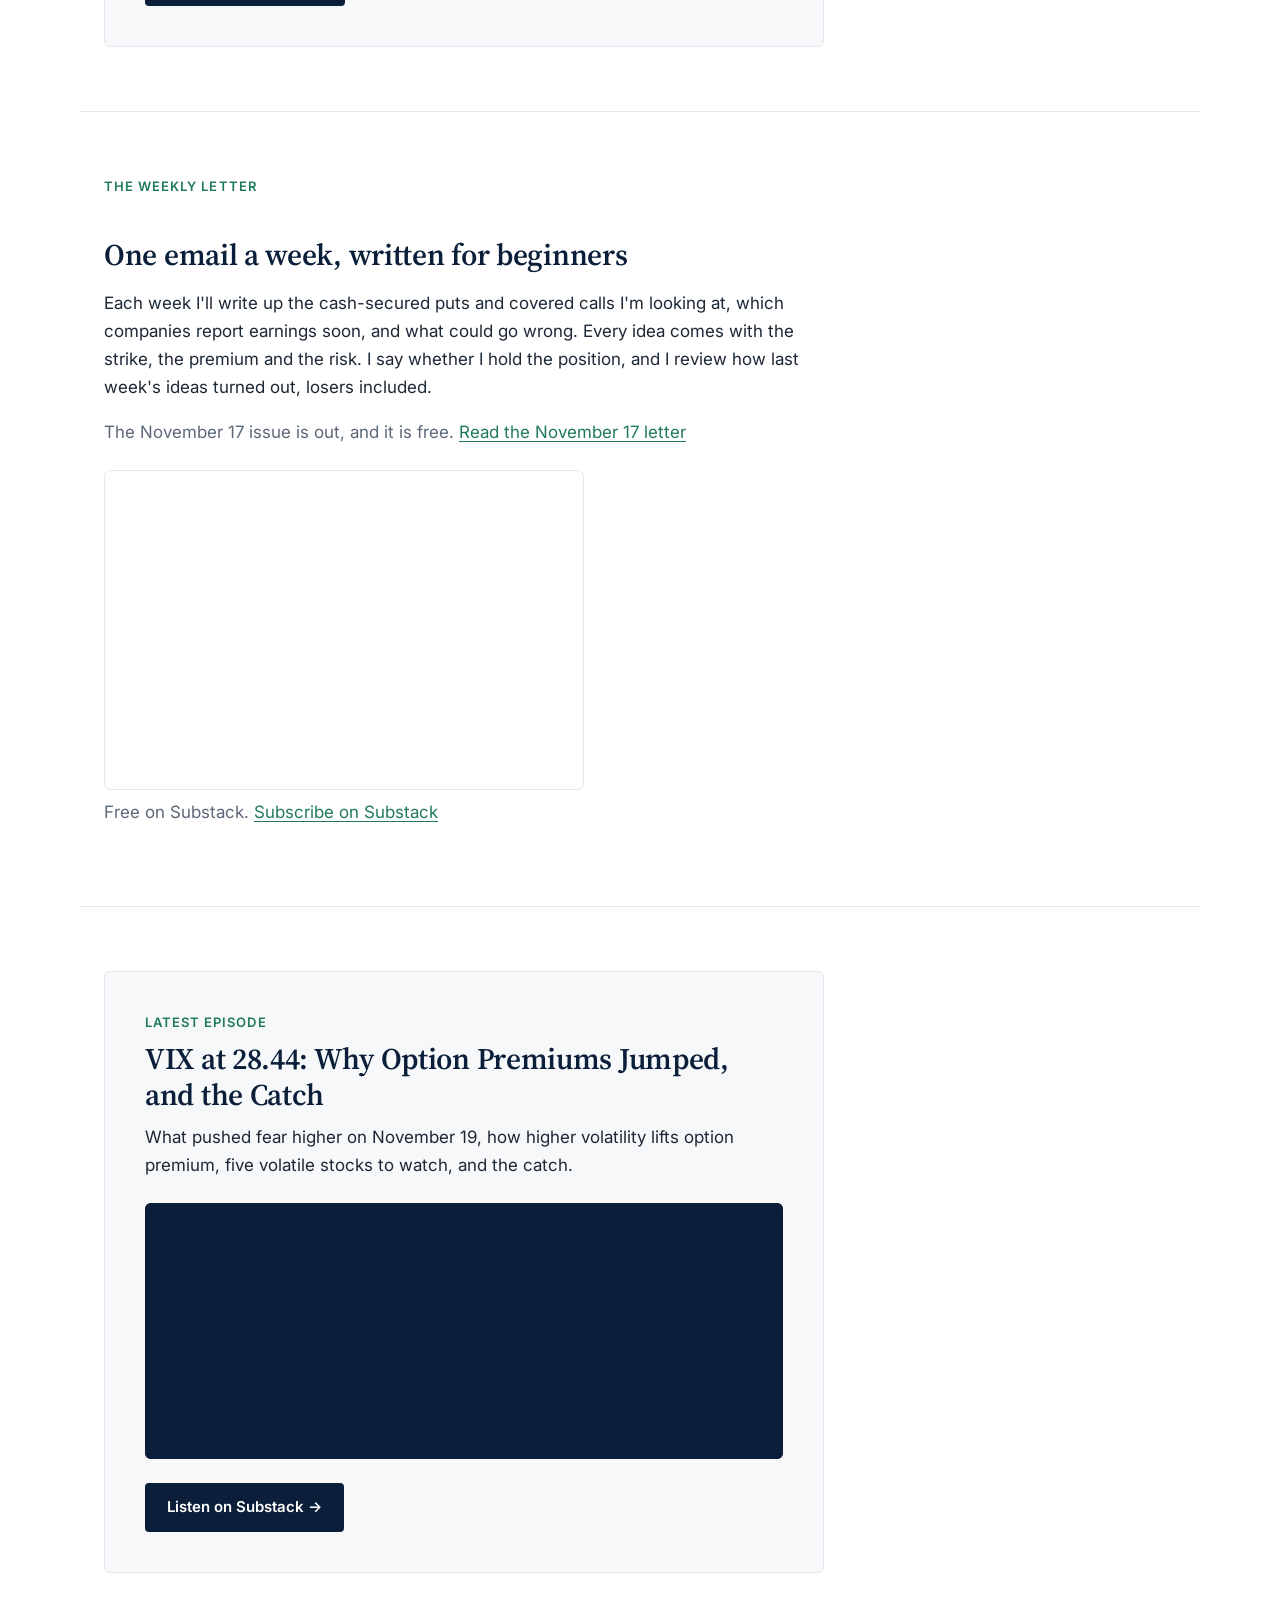
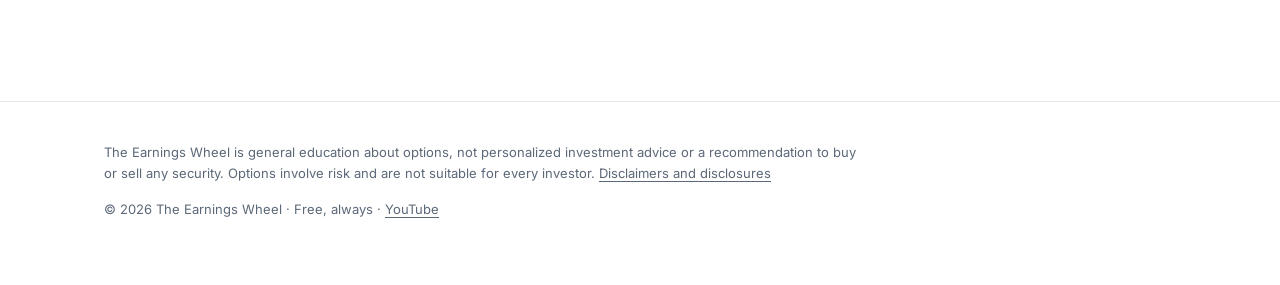
==== commit a41767eb: "Update homepage Latest episode card to Podcast Episode 3 (VIX at 28.44)" ====
--- a/index.html
+++ b/index.html
@@ -83,12 +83,12 @@
   <div class="container"><div class="prose">
     <article class="podcast-card">
       <p class="eyebrow">Latest episode</p>
-      <h2>Nvidia's First Report Without Huang: What Happened to Option Premium</h2>
-      <p class="podcast-dek">Nvidia's third-quarter numbers, the board's answer on Jensen Huang, and what happens to option prices around a big report.</p>
+      <h2>VIX at 28.44: Why Option Premiums Jumped, and the Catch</h2>
+      <p class="podcast-dek">What pushed fear higher on November 19, how higher volatility lifts option premium, five volatile stocks to watch, and the catch.</p>
       <div class="podcast-player">
-        <iframe class="substack-podcast" src="https://earningswheel.substack.com/embed/podcast/nvidias-first-report-without-huang" title="Nvidia's First Report Without Huang: What Happened to Option Premium" frameborder="0" scrolling="no"></iframe>
+        <iframe class="substack-podcast" src="https://earningswheel.substack.com/embed/podcast/vix-at-2844-why-option-premiums-jumped" title="VIX at 28.44: Why Option Premiums Jumped, and the Catch" frameborder="0" scrolling="no"></iframe>
       </div>
-      <p class="podcast-actions"><a class="button" href="https://earningswheel.substack.com/p/nvidias-first-report-without-huang" target="_blank" rel="noopener">Listen on Substack&nbsp;&rarr;</a></p>
+      <p class="podcast-actions"><a class="button" href="https://earningswheel.substack.com/p/vix-at-2844-why-option-premiums-jumped" target="_blank" rel="noopener">Listen on Substack&nbsp;&rarr;</a></p>
     </article>
   </div></div>
 </section>
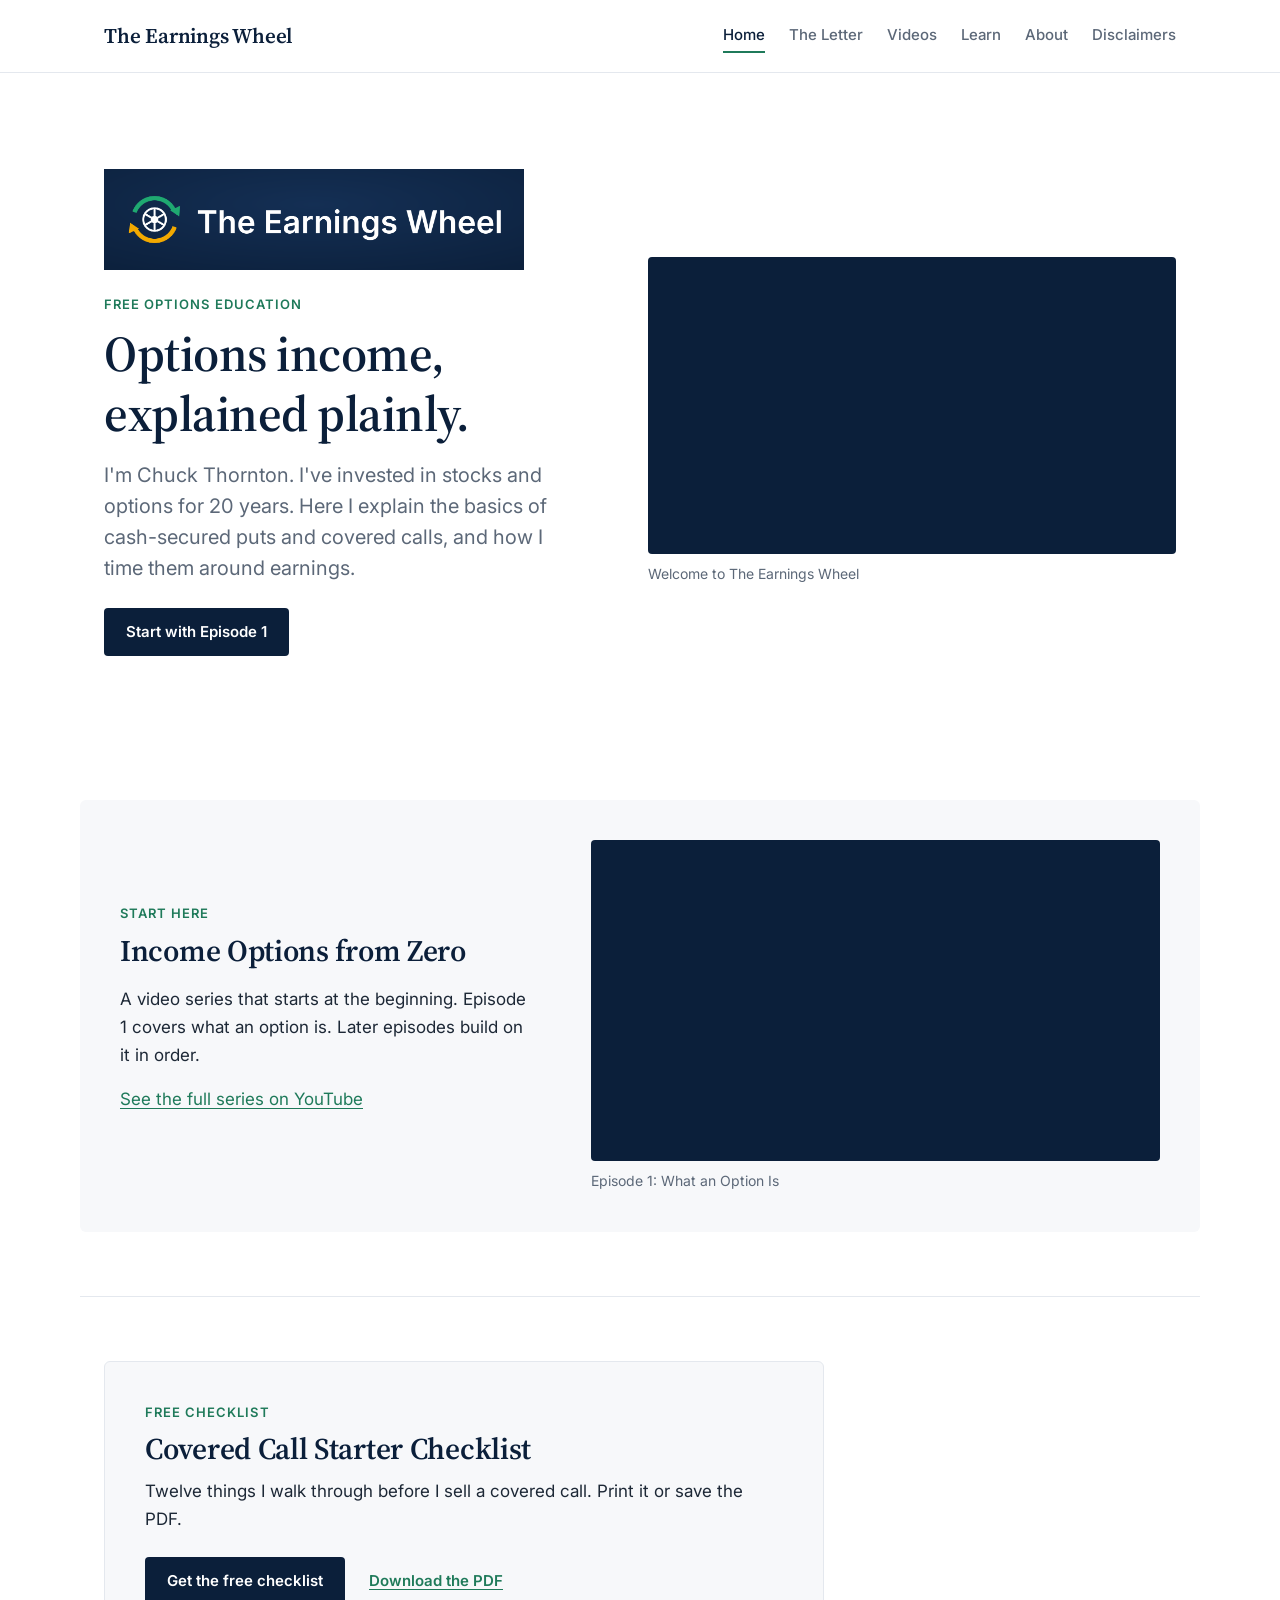
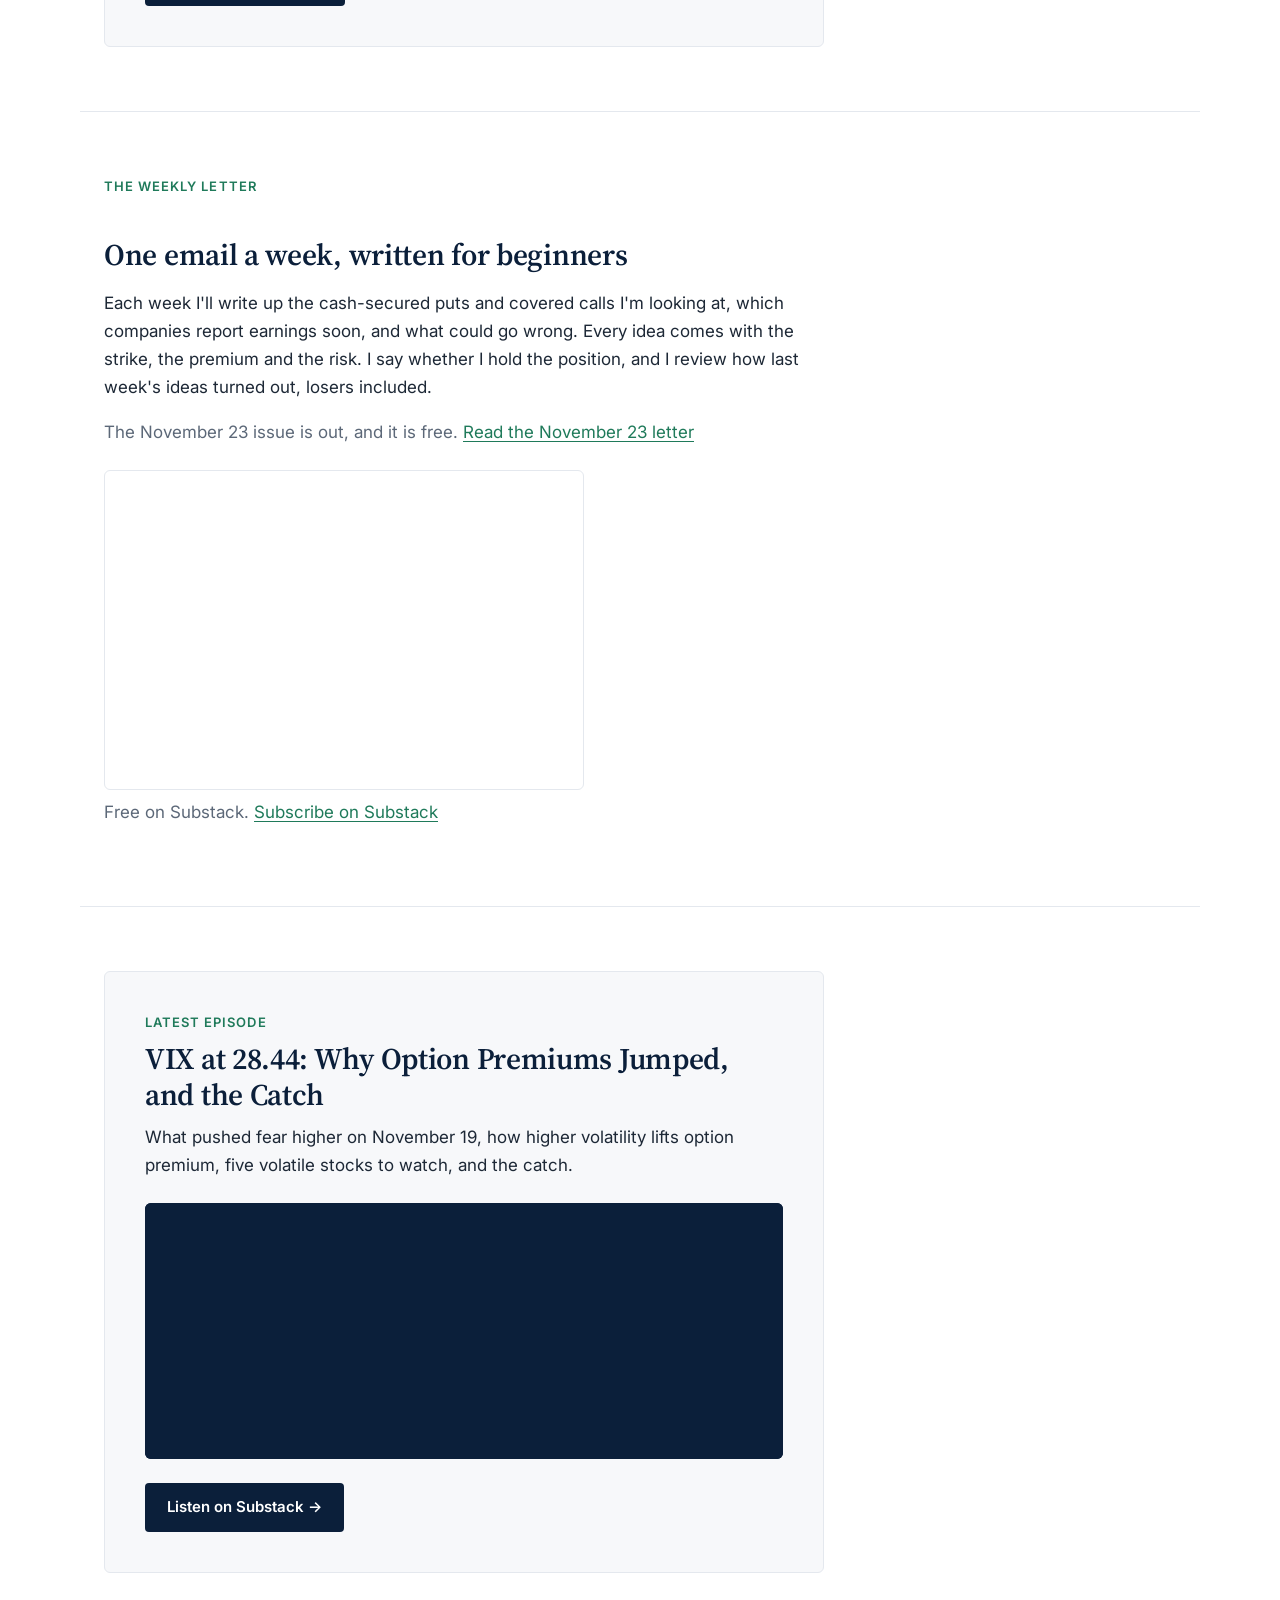
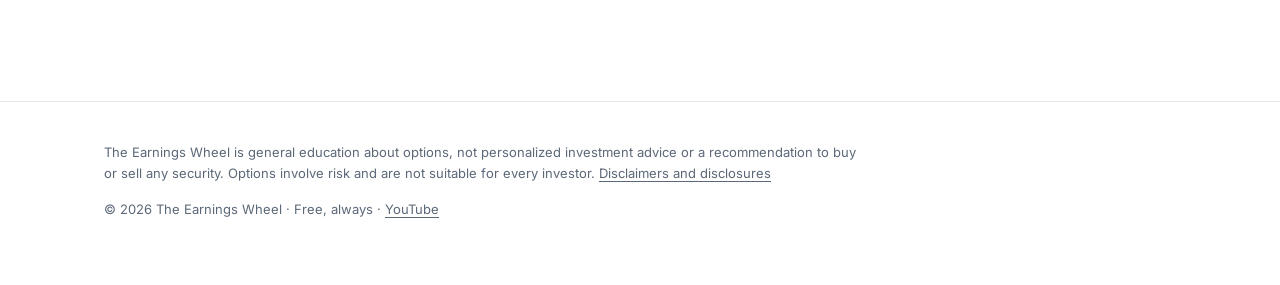
==== commit eab041c8: "Letter: week of November 23, 2026" ====
--- a/index.html
+++ b/index.html
@@ -31,7 +31,7 @@
       <p class="eyebrow">Free options education</p>
       <h1>Options income, explained plainly.</h1>
       <p class="lede">I'm Chuck Thornton. I've invested in stocks and options for 20 years. Here I explain the basics of cash-secured puts and covered calls, and how I time them around earnings.</p>
-      <p class="actions"><a class="button" href="videos.html#ep1">Start with Episode 1</a></p>
+      <p class="actions"><a class="button" href="learn.html#ep1">Start with Episode 1</a></p>
     </div>
     <figure class="hero-video">
       <div class="video"><iframe src="https://www.youtube-nocookie.com/embed/b3jSGx8PVtg" title="Welcome to The Earnings Wheel" allow="accelerometer; clipboard-write; encrypted-media; gyroscope; picture-in-picture; web-share" referrerpolicy="strict-origin-when-cross-origin" allowfullscreen loading="lazy"></iframe></div>
@@ -71,7 +71,7 @@
     <p class="eyebrow">The weekly letter</p>
     <h2>One email a week, written for beginners</h2>
     <p>Each week I'll write up the cash-secured puts and covered calls I'm looking at, which companies report earnings soon, and what could go wrong. Every idea comes with the strike, the premium and the risk. I say whether I hold the position, and I review how last week's ideas turned out, losers included.</p>
-    <p class="note">The November 17 issue is out, and it is free. <a href="letter.html">Read the November 17 letter</a></p>
+    <p class="note">The November 23 issue is out, and it is free. <a href="letter.html">Read the November 23 letter</a></p>
     <div class="subscribe" id="subscribe">
       <iframe class="substack-embed" src="https://earningswheel.substack.com/embed" title="Subscribe to The Earnings Wheel on Substack" frameborder="0" scrolling="no"></iframe>
       <p class="note">Free on Substack. <a href="https://earningswheel.substack.com/subscribe" target="_blank" rel="noopener">Subscribe on Substack</a></p>
@@ -100,5 +100,6 @@
     <p class="footer-meta">&copy; 2026 The Earnings Wheel &middot; Free, always &middot; <a href="https://www.youtube.com/@EarningsWheel" target="_blank" rel="noopener">YouTube</a></p>
   </div>
 </footer>
+
 </body>
 </html>
--- a/styles.css
+++ b/styles.css
@@ -202,3 +202,16 @@
   .callout{break-inside:avoid;background:#fff;border-left-color:#000;color:#000}
   @page{margin:.6in}
 }
+.video-soon{display:flex;align-items:center;justify-content:center;text-align:center;color:#fff}
+.video-soon img,.video-poster img{position:absolute;inset:0;width:100%;height:100%;object-fit:cover;display:block}
+.soon-overlay{position:relative;display:flex;flex-direction:column;gap:6px}
+.video-soon.has-thumb .soon-overlay{position:absolute;right:12px;top:12px;gap:0;background:rgba(11,31,58,.88);padding:6px 12px;border-radius:3px;text-align:left}
+.video-soon.has-thumb .soon-label{font-size:15px}
+.video-soon.has-thumb .soon-ep{display:none}
+.soon-label{font-family:var(--serif);font-size:24px;font-weight:600;letter-spacing:.01em}
+.soon-ep{font-size:14px;color:#c9d3e0;text-transform:uppercase;letter-spacing:.08em}
+.lesson-summary{font-size:15px;margin:6px 0 0}
+.poster-btn{position:absolute;inset:0;width:100%;height:100%;padding:0;border:0;background:none;cursor:pointer}
+.play-icon{position:absolute;right:14px;top:14px;width:68px;height:48px;background:rgba(11,31,58,.85);border-radius:12px}
+.play-icon::after{content:"";position:absolute;left:27px;top:14px;border-style:solid;border-width:10px 0 10px 17px;border-color:transparent transparent transparent #fff}
+.poster-btn:hover .play-icon{background:#1f7a5a}
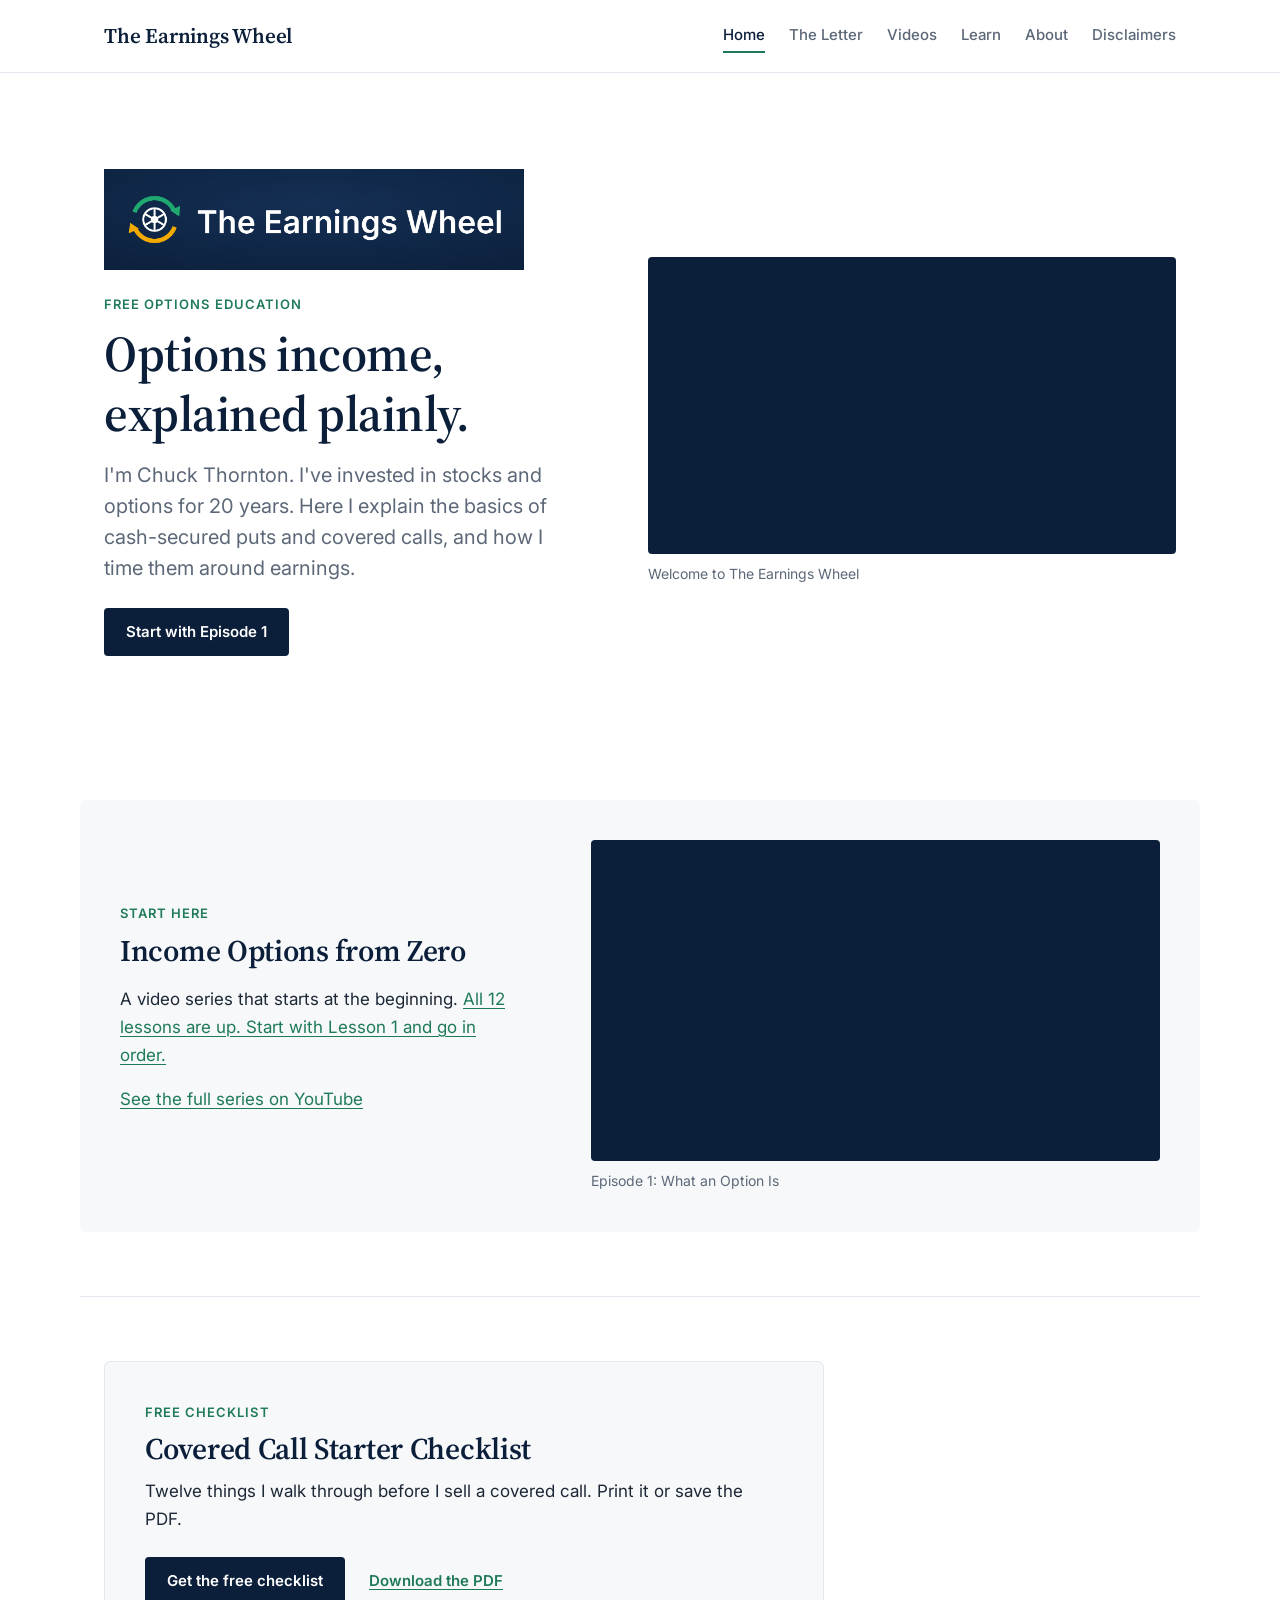
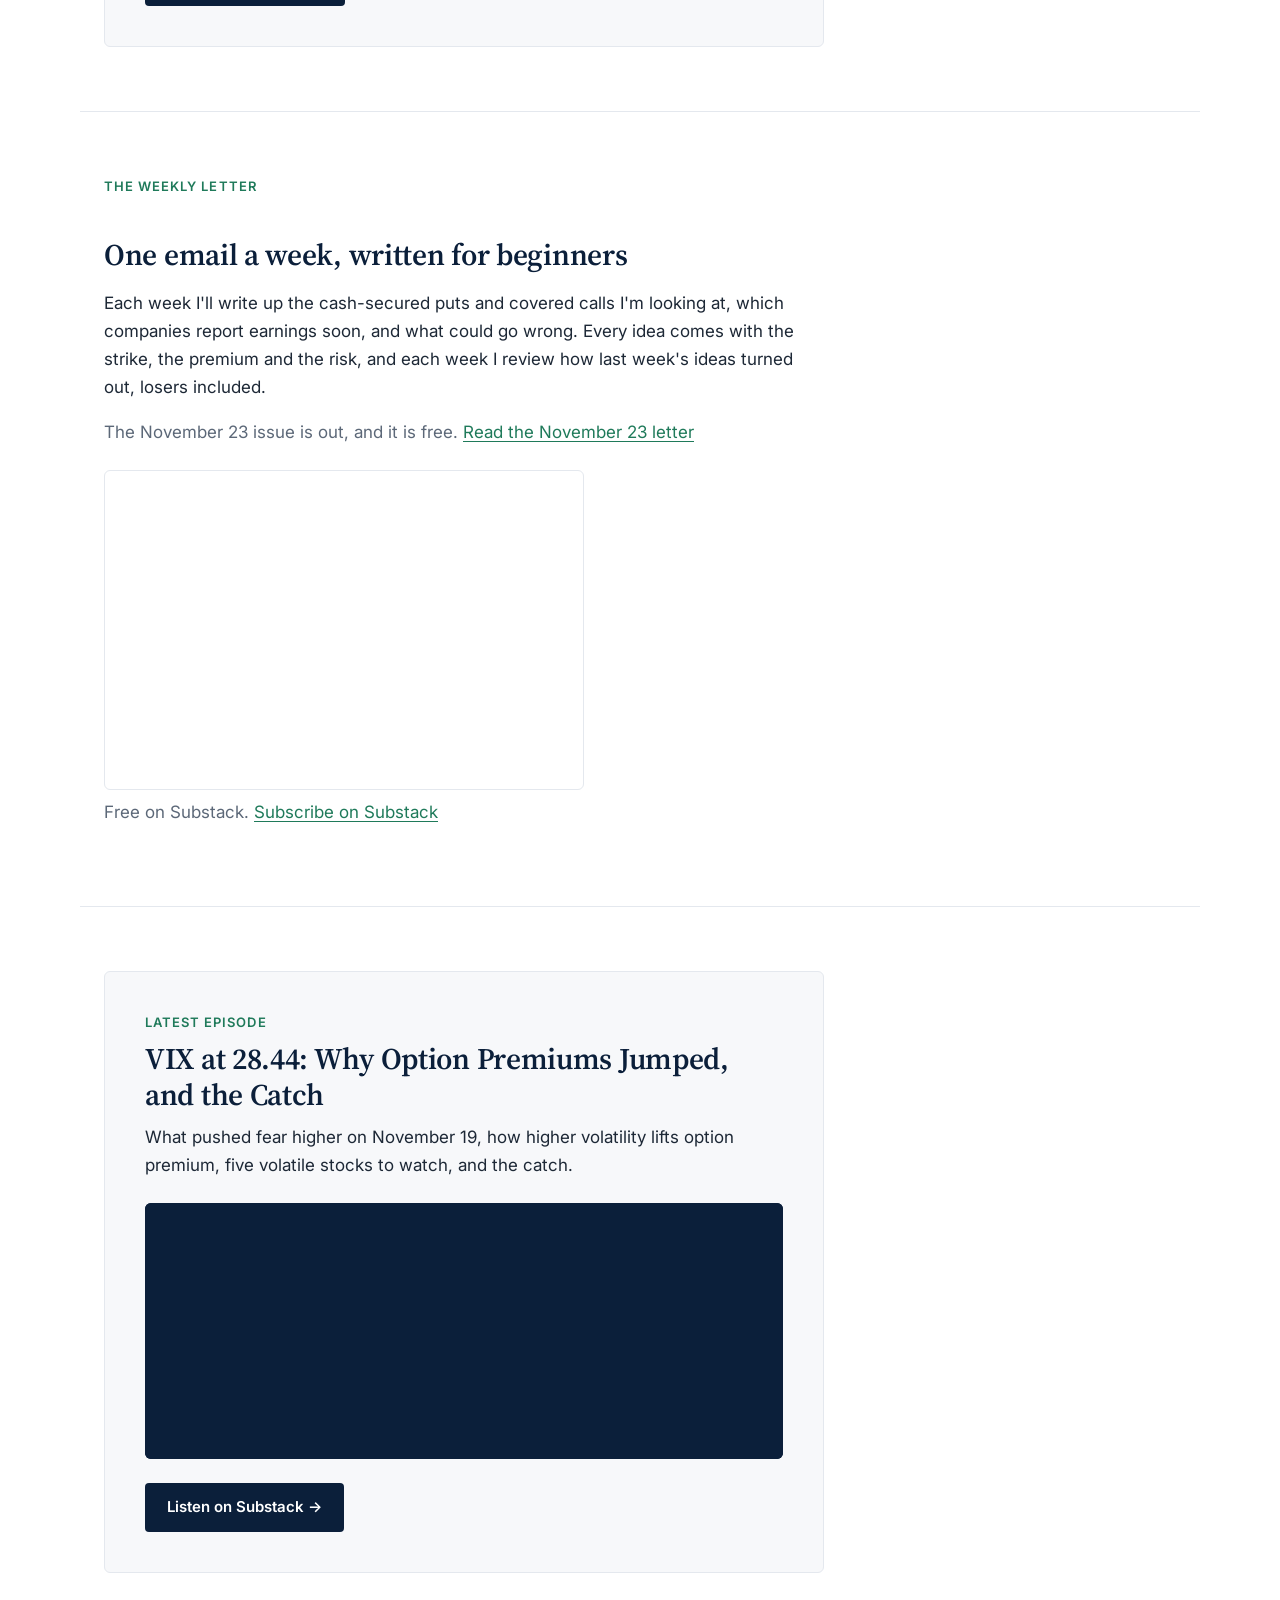
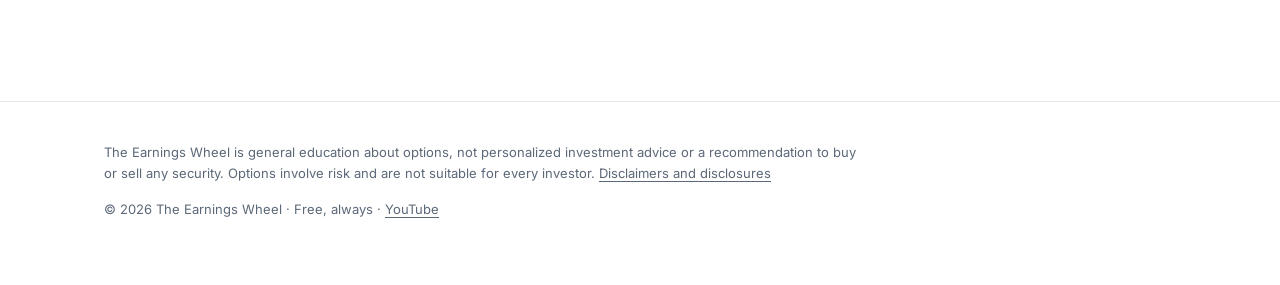
==== commit 060324ae: "Site: dated letter pages, email line, holdings promise removed, all 12 lessons line" ====
--- a/index.html
+++ b/index.html
@@ -45,7 +45,7 @@
     <div>
       <p class="eyebrow">Start here</p>
       <h2>Income Options from Zero</h2>
-      <p>A video series that starts at the beginning. Episode 1 covers what an option is. Later episodes build on it in order.</p>
+      <p>A video series that starts at the beginning. <a href="learn.html#income-options-from-zero">All 12 lessons are up. Start with Lesson 1 and go in order.</a></p>
       <p><a href="https://www.youtube.com/playlist?list=PLWsv0Xh7Suto" target="_blank" rel="noopener">See the full series on YouTube</a></p>
     </div>
     <figure>
@@ -70,7 +70,7 @@
   <div class="container"><div class="prose">
     <p class="eyebrow">The weekly letter</p>
     <h2>One email a week, written for beginners</h2>
-    <p>Each week I'll write up the cash-secured puts and covered calls I'm looking at, which companies report earnings soon, and what could go wrong. Every idea comes with the strike, the premium and the risk. I say whether I hold the position, and I review how last week's ideas turned out, losers included.</p>
+    <p>Each week I'll write up the cash-secured puts and covered calls I'm looking at, which companies report earnings soon, and what could go wrong. Every idea comes with the strike, the premium and the risk, and each week I review how last week's ideas turned out, losers included.</p>
     <p class="note">The November 23 issue is out, and it is free. <a href="letter.html">Read the November 23 letter</a></p>
     <div class="subscribe" id="subscribe">
       <iframe class="substack-embed" src="https://earningswheel.substack.com/embed" title="Subscribe to The Earnings Wheel on Substack" frameborder="0" scrolling="no"></iframe>
